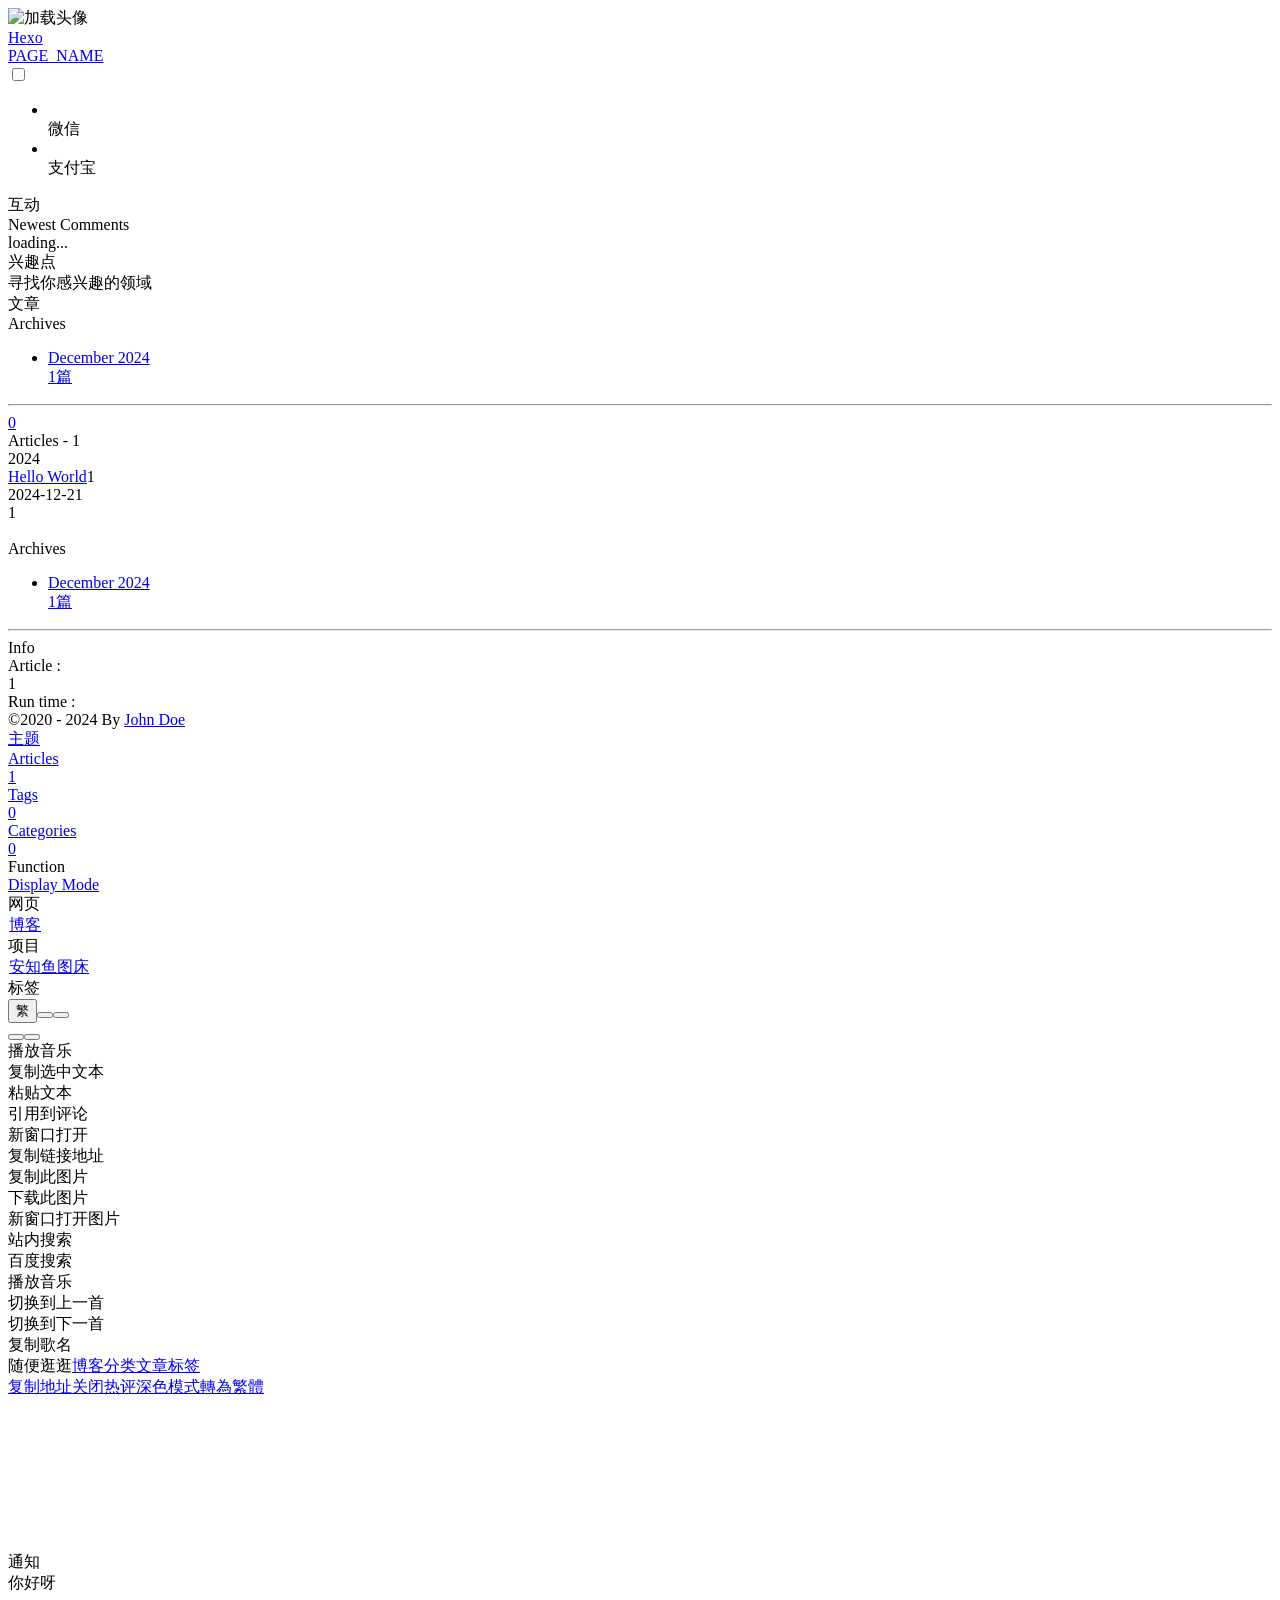
==== archives/index.html @ 0e12d2cc "Site updated: 2024-12-21 08:59:14" ====
<!DOCTYPE html><html lang="en" data-theme="light"><head><meta charset="UTF-8"><meta http-equiv="X-UA-Compatible" content="IE=edge"><meta name="viewport" content="width=device-width, initial-scale=1.0, user-scalable=no"><title>Archives | Hexo</title><meta name="author" content="John Doe"><meta name="copyright" content="John Doe"><meta name="format-detection" content="telephone=no"><meta name="theme-color" content="#f7f9fe"><meta name="mobile-web-app-capable" content="yes"><meta name="apple-touch-fullscreen" content="yes"><meta name="apple-mobile-web-app-title" content="Archives"><meta name="application-name" content="Archives"><meta name="apple-mobile-web-app-capable" content="yes"><meta name="apple-mobile-web-app-status-bar-style" content="#f7f9fe"><meta property="og:type" content="website"><meta property="og:title" content="Archives"><meta property="og:url" content="http://example.com/archives/index.html"><meta property="og:site_name" content="Hexo"><meta property="og:description" content="Archives"><meta property="og:locale" content="en"><meta property="og:image" content="https://bu.dusays.com/2023/04/27/64496e511b09c.jpg"><meta property="article:author" content="John Doe"><meta property="article:tag"><meta name="twitter:card" content="summary"><meta name="twitter:image" content="https://bu.dusays.com/2023/04/27/64496e511b09c.jpg"><meta name="description" content="Archives"><link rel="shortcut icon" href="/favicon.ico"><link rel="canonical" href="http://example.com/archives/"><link rel="preconnect" href="//cdn.cbd.int"/><meta name="google-site-verification" content="xxx"/><meta name="baidu-site-verification" content="code-xxx"/><meta name="msvalidate.01" content="xxx"/><link rel="stylesheet" href="/css/index.css"><link rel="stylesheet" href="https://cdn.cbd.int/node-snackbar@0.1.16/dist/snackbar.min.css" media="print" onload="this.media='all'"><link rel="stylesheet" href="https://cdn.cbd.int/@fancyapps/ui@5.0.28/dist/fancybox/fancybox.css" media="print" onload="this.media='all'"><script>const GLOBAL_CONFIG = {
  linkPageTop: undefined,
  peoplecanvas: {"enable":true,"img":"https://upload-bbs.miyoushe.com/upload/2024/07/27/125766904/ba62475f396df9de3316a08ed9e65d86_5680958632268053399..png"},
  postHeadAiDescription: {"enable":true,"gptName":"AnZhiYu","mode":"local","switchBtn":false,"btnLink":"https://afdian.net/item/886a79d4db6711eda42a52540025c377","randomNum":3,"basicWordCount":1000,"key":"xxxx","Referer":"https://xx.xx/"},
  diytitle: {"enable":true,"leaveTitle":"w(ﾟДﾟ)w 不要走！再看看嘛！","backTitle":"♪(^∇^*)欢迎肥来！"},
  LA51: undefined,
  greetingBox: undefined,
  twikooEnvId: '',
  commentBarrageConfig:undefined,
  music_page_default: "nav_music",
  root: '/',
  preloader: {"source":3},
  friends_vue_info: undefined,
  navMusic: true,
  mainTone: undefined,
  authorStatus: undefined,
  algolia: undefined,
  localSearch: undefined,
  translate: {"defaultEncoding":2,"translateDelay":0,"msgToTraditionalChinese":"繁","msgToSimplifiedChinese":"简","rightMenuMsgToTraditionalChinese":"转为繁体","rightMenuMsgToSimplifiedChinese":"转为简体"},
  noticeOutdate: undefined,
  highlight: {"plugin":"highlight.js","highlightCopy":true,"highlightLang":true,"highlightHeightLimit":330},
  copy: {
    success: 'Copy successfully',
    error: 'Copy error',
    noSupport: 'The browser does not support'
  },
  relativeDate: {
    homepage: false,
    simplehomepage: true,
    post: false
  },
  runtime: 'days',
  date_suffix: {
    just: 'Just',
    min: 'minutes ago',
    hour: 'hours ago',
    day: 'days ago',
    month: 'months ago'
  },
  copyright: {"copy":true,"copyrightEbable":false,"limitCount":50,"languages":{"author":"Author: John Doe","link":"Link: ","source":"Source: Hexo","info":"Copyright is owned by the author. For commercial reprints, please contact the author for authorization. For non-commercial reprints, please indicate the source.","copySuccess":"Copy success, copy and reprint please mark the address of this article"}},
  lightbox: 'fancybox',
  Snackbar: {"chs_to_cht":"Traditional Chinese Activated Manually","cht_to_chs":"Simplified Chinese Activated Manually","day_to_night":"Dark Mode Activated Manually","night_to_day":"Light Mode Activated Manually","bgLight":"#425AEF","bgDark":"#1f1f1f","position":"top-center"},
  source: {
    justifiedGallery: {
      js: 'https://cdn.cbd.int/flickr-justified-gallery@2.1.2/dist/fjGallery.min.js',
      css: 'https://cdn.cbd.int/flickr-justified-gallery@2.1.2/dist/fjGallery.css'
    }
  },
  isPhotoFigcaption: false,
  islazyload: true,
  isAnchor: false,
  shortcutKey: undefined,
  autoDarkmode: true
}</script><script id="config-diff">var GLOBAL_CONFIG_SITE = {
  configTitle: 'Hexo',
  title: 'Archives',
  postAI: '',
  pageFillDescription: '',
  isPost: false,
  isHome: false,
  isHighlightShrink: false,
  isToc: false,
  postUpdate: '2024-12-21 08:59:11',
  postMainColor: '',
}</script><noscript><style type="text/css">
  #nav {
    opacity: 1
  }
  .justified-gallery img {
    opacity: 1
  }

  #recent-posts time,
  #post-meta time {
    display: inline !important
  }
</style></noscript><script>(win=>{
      win.saveToLocal = {
        set: (key, value, ttl) => {
          if (ttl === 0) return
          const now = Date.now()
          const expiry = now + ttl * 86400000
          const item = {
            value,
            expiry
          }
          localStorage.setItem(key, JSON.stringify(item))
        },
      
        get: key => {
          const itemStr = localStorage.getItem(key)
      
          if (!itemStr) {
            return undefined
          }
          const item = JSON.parse(itemStr)
          const now = Date.now()
      
          if (now > item.expiry) {
            localStorage.removeItem(key)
            return undefined
          }
          return item.value
        }
      }
    
      win.getScript = (url, attr = {}) => new Promise((resolve, reject) => {
        const script = document.createElement('script')
        script.src = url
        script.async = true
        script.onerror = reject
        script.onload = script.onreadystatechange = function() {
          const loadState = this.readyState
          if (loadState && loadState !== 'loaded' && loadState !== 'complete') return
          script.onload = script.onreadystatechange = null
          resolve()
        }

        Object.keys(attr).forEach(key => {
          script.setAttribute(key, attr[key])
        })

        document.head.appendChild(script)
      })
    
      win.getCSS = (url, id = false) => new Promise((resolve, reject) => {
        const link = document.createElement('link')
        link.rel = 'stylesheet'
        link.href = url
        if (id) link.id = id
        link.onerror = reject
        link.onload = link.onreadystatechange = function() {
          const loadState = this.readyState
          if (loadState && loadState !== 'loaded' && loadState !== 'complete') return
          link.onload = link.onreadystatechange = null
          resolve()
        }
        document.head.appendChild(link)
      })
    
      win.activateDarkMode = () => {
        document.documentElement.setAttribute('data-theme', 'dark')
        if (document.querySelector('meta[name="theme-color"]') !== null) {
          document.querySelector('meta[name="theme-color"]').setAttribute('content', '#18171d')
        }
      }
      win.activateLightMode = () => {
        document.documentElement.setAttribute('data-theme', 'light')
        if (document.querySelector('meta[name="theme-color"]') !== null) {
          document.querySelector('meta[name="theme-color"]').setAttribute('content', '#f7f9fe')
        }
      }
      const t = saveToLocal.get('theme')
    
          const isDarkMode = window.matchMedia('(prefers-color-scheme: dark)').matches
          const isLightMode = window.matchMedia('(prefers-color-scheme: light)').matches
          const isNotSpecified = window.matchMedia('(prefers-color-scheme: no-preference)').matches
          const hasNoSupport = !isDarkMode && !isLightMode && !isNotSpecified

          if (t === undefined) {
            if (isLightMode) activateLightMode()
            else if (isDarkMode) activateDarkMode()
            else if (isNotSpecified || hasNoSupport) {
              const now = new Date()
              const hour = now.getHours()
              const isNight = hour <= 6 || hour >= 18
              isNight ? activateDarkMode() : activateLightMode()
            }
            window.matchMedia('(prefers-color-scheme: dark)').addListener(e => {
              if (saveToLocal.get('theme') === undefined) {
                e.matches ? activateDarkMode() : activateLightMode()
              }
            })
          } else if (t === 'light') activateLightMode()
          else activateDarkMode()
        
      const asideStatus = saveToLocal.get('aside-status')
      if (asideStatus !== undefined) {
        if (asideStatus === 'hide') {
          document.documentElement.classList.add('hide-aside')
        } else {
          document.documentElement.classList.remove('hide-aside')
        }
      }
    
      const detectApple = () => {
        if(/iPad|iPhone|iPod|Macintosh/.test(navigator.userAgent)){
          document.documentElement.classList.add('apple')
        }
      }
      detectApple()
    })(window)</script><meta name="generator" content="Hexo 7.3.0"></head><body data-type="anzhiyu"><div id="web_bg"></div><div id="an_music_bg"></div><div id="loading-box" onclick="document.getElementById(&quot;loading-box&quot;).classList.add(&quot;loaded&quot;)"><div class="loading-bg"><img class="loading-img nolazyload" alt="加载头像" src="https://npm.elemecdn.com/anzhiyu-blog-static@1.0.4/img/avatar.jpg"/><div class="loading-image-dot"></div></div></div><script>const preloader = {
  endLoading: () => {
    document.getElementById('loading-box').classList.add("loaded");
  },
  initLoading: () => {
    document.getElementById('loading-box').classList.remove("loaded")
  }
}
window.addEventListener('load',()=> { preloader.endLoading() })
setTimeout(function(){preloader.endLoading();},10000)

if (true) {
  document.addEventListener('pjax:send', () => { preloader.initLoading() })
  document.addEventListener('pjax:complete', () => { preloader.endLoading() })
}</script><link rel="stylesheet" href="https://cdn.cbd.int/anzhiyu-theme-static@1.1.10/progress_bar/progress_bar.css"/><script async="async" src="https://cdn.cbd.int/pace-js@1.2.4/pace.min.js" data-pace-options="{ &quot;restartOnRequestAfter&quot;:false,&quot;eventLag&quot;:false}"></script><div class="page" id="body-wrap"><header class="not-top-img" id="page-header"><nav id="nav"><div id="nav-group"><span id="blog_name"><a id="site-name" href="/" accesskey="h"><div class="title">Hexo</div><i class="anzhiyufont anzhiyu-icon-house-chimney"></i></a></span><div class="mask-name-container"><div id="name-container"><a id="page-name" href="javascript:anzhiyu.scrollToDest(0, 500)">PAGE_NAME</a></div></div><div id="menus"></div><div id="nav-right"><div class="nav-button" id="randomPost_button"><a class="site-page" onclick="toRandomPost()" title="随机前往一个文章" href="javascript:void(0);"><i class="anzhiyufont anzhiyu-icon-dice"></i></a></div><input id="center-console" type="checkbox"/><label class="widget" for="center-console" title="中控台" onclick="anzhiyu.switchConsole();"><i class="left"></i><i class="widget center"></i><i class="widget right"></i></label><div id="console"><div class="console-card-group-reward"><ul class="reward-all console-card"><li class="reward-item"><a href="https://npm.elemecdn.com/anzhiyu-blog@1.1.6/img/post/common/qrcode-weichat.png" target="_blank"><img class="post-qr-code-img" alt="微信" src= "[data-uri]" onerror="this.onerror=null,this.src=&quot;/img/404.jpg&quot;" data-lazy-src="https://npm.elemecdn.com/anzhiyu-blog@1.1.6/img/post/common/qrcode-weichat.png"/></a><div class="post-qr-code-desc">微信</div></li><li class="reward-item"><a href="https://npm.elemecdn.com/anzhiyu-blog@1.1.6/img/post/common/qrcode-alipay.png" target="_blank"><img class="post-qr-code-img" alt="支付宝" src= "[data-uri]" onerror="this.onerror=null,this.src=&quot;/img/404.jpg&quot;" data-lazy-src="https://npm.elemecdn.com/anzhiyu-blog@1.1.6/img/post/common/qrcode-alipay.png"/></a><div class="post-qr-code-desc">支付宝</div></li></ul></div><div class="console-card-group"><div class="console-card-group-left"><div class="console-card" id="card-newest-comments"><div class="card-content"><div class="author-content-item-tips">互动</div><span class="author-content-item-title"> Newest Comments</span></div><div class="aside-list"><span>loading...</span></div></div></div><div class="console-card-group-right"><div class="console-card tags"><div class="card-content"><div class="author-content-item-tips">兴趣点</div><span class="author-content-item-title">寻找你感兴趣的领域</span></div></div><div class="console-card history"><div class="item-headline"><i class="anzhiyufont anzhiyu-icon-box-archiv"></i><span>文章</span></div><div class="card-archives"><div class="item-headline"><i class="anzhiyufont anzhiyu-icon-archive"></i><span>Archives</span></div><ul class="card-archive-list"><li class="card-archive-list-item"><a class="card-archive-list-link" href="/archives/2024/12/"><span class="card-archive-list-date">December 2024</span><div class="card-archive-list-count-group"><span class="card-archive-list-count">1</span><span>篇</span></div></a></li></ul></div><hr/></div></div></div><div class="button-group"><div class="console-btn-item"><a class="darkmode_switchbutton" title="显示模式切换" href="javascript:void(0);"><i class="anzhiyufont anzhiyu-icon-moon"></i></a></div><div class="console-btn-item" id="consoleHideAside" onclick="anzhiyu.hideAsideBtn()" title="边栏显示控制"><a class="asideSwitch"><i class="anzhiyufont anzhiyu-icon-arrows-left-right"></i></a></div><div class="console-btn-item" id="consoleMusic" onclick="anzhiyu.musicToggle()" title="音乐开关"><a class="music-switch"><i class="anzhiyufont anzhiyu-icon-music"></i></a></div></div><div class="console-mask" onclick="anzhiyu.hideConsole()" href="javascript:void(0);"></div></div><div class="nav-button" id="nav-totop"><a class="totopbtn" href="javascript:void(0);"><i class="anzhiyufont anzhiyu-icon-arrow-up"></i><span id="percent" onclick="anzhiyu.scrollToDest(0,500)">0</span></a></div><div id="toggle-menu"><a class="site-page" href="javascript:void(0);" title="切换"><i class="anzhiyufont anzhiyu-icon-bars"></i></a></div></div></div></nav></header><main id="blog-container"><div class="layout" id="content-inner"><div id="archive"><div class="article-sort-title">Articles - 1</div><div class="article-sort"><div class="article-sort-item year"><span>2024</span></div><div class="article-sort-item no-article-cover"><div class="article-sort-item-info"><a class="article-sort-item-title" href="/2024/12/21/hello-world/" title="Hello World">Hello World</a><span class="article-sort-item-index">1</span><div class="article-meta-wrap"><div class="article-sort-item-time"><i class="anzhiyufont anzhiyu-icon-calendar-alt"></i><time class="post-meta-date-created" datetime="2024-12-21T00:22:30.053Z" title="Created 2024-12-21 08:22:30">2024-12-21</time></div></div></div></div></div><nav id="pagination"><div class="pagination"><span class="page-number current">1</span></div></nav></div><div class="aside-content" id="aside-content"><div class="card-widget card-info"><div class="card-content"><div class="author-info-avatar"><img class="avatar-img" src= "[data-uri]" onerror="this.onerror=null,this.src=&quot;/img/404.jpg&quot;" data-lazy-src="https://bu.dusays.com/2023/04/27/64496e511b09c.jpg" onerror="this.onerror=null;this.src='/img/friend_404.gif'" alt="avatar"/></div><div class="author-info__description"></div></div></div><div class="card-widget anzhiyu-right-widget" id="card-wechat" onclick="null"><div id="flip-wrapper"><div id="flip-content"><div class="face" style="background: url(https://bu.dusays.com/2023/01/13/63c02edf44033.png) center center / 100% no-repeat"></div><div class="back face" style="background: url(https://bu.dusays.com/2023/05/13/645fa415e8694.png) center center / 100% no-repeat"></div></div></div></div><div class="sticky_layout"><div class="card-widget"><div class="card-archives"><div class="item-headline"><i class="anzhiyufont anzhiyu-icon-archive"></i><span>Archives</span></div><ul class="card-archive-list"><li class="card-archive-list-item"><a class="card-archive-list-link" href="/archives/2024/12/"><span class="card-archive-list-date">December 2024</span><div class="card-archive-list-count-group"><span class="card-archive-list-count">1</span><span>篇</span></div></a></li></ul></div><hr/><div class="card-webinfo"><div class="item-headline"><i class="anzhiyufont anzhiyu-icon-chart-line"></i><span>Info</span></div><div class="webinfo"><div class="webinfo-item"><div class="webinfo-item-title"><i class="anzhiyufont anzhiyu-icon-file-lines"></i><div class="item-name">Article :</div></div><div class="item-count">1</div></div><div class="webinfo-item"><div class="webinfo-item-title"><i class="anzhiyufont anzhiyu-icon-stopwatch"></i><div class="item-name">Run time :</div></div><div class="item-count" id="runtimeshow" data-publishDate="2021-03-31T16:00:00.000Z"><i class="anzhiyufont anzhiyu-icon-spinner anzhiyu-spin"></i></div></div></div></div></div></div></div></div></main><footer id="footer"><div id="footer-wrap"></div><div id="footer-bar"><div class="footer-bar-links"><div class="footer-bar-left"><div id="footer-bar-tips"><div class="copyright">&copy;2020 - 2024 By <a class="footer-bar-link" href="/" title="John Doe" target="_blank">John Doe</a></div></div><div id="footer-type-tips"></div></div><div class="footer-bar-right"><a class="footer-bar-link" target="_blank" rel="noopener" href="https://github.com/anzhiyu-c/hexo-theme-anzhiyu" title="主题">主题</a></div></div></div></footer></div><div id="sidebar"><div id="menu-mask"></div><div id="sidebar-menus"><div class="sidebar-site-data site-data is-center"><a href="/archives/" title="archive"><div class="headline">Articles</div><div class="length-num">1</div></a><a href="/tags/" title="tag"><div class="headline">Tags</div><div class="length-num">0</div></a><a href="/categories/" title="category"><div class="headline">Categories</div><div class="length-num">0</div></a></div><span class="sidebar-menu-item-title">Function</span><div class="sidebar-menu-item"><a class="darkmode_switchbutton menu-child" href="javascript:void(0);" title="Display Mode"><i class="anzhiyufont anzhiyu-icon-circle-half-stroke"></i><span>Display Mode</span></a></div><div class="back-menu-list-groups"><div class="back-menu-list-group"><div class="back-menu-list-title">网页</div><div class="back-menu-list"><a class="back-menu-item" target="_blank" rel="noopener" href="https://blog.anheyu.com/" title="博客"><img class="back-menu-item-icon" src= "[data-uri]" onerror="this.onerror=null,this.src=&quot;/img/404.jpg&quot;" data-lazy-src="/img/favicon.ico" alt="博客"/><span class="back-menu-item-text">博客</span></a></div></div><div class="back-menu-list-group"><div class="back-menu-list-title">项目</div><div class="back-menu-list"><a class="back-menu-item" target="_blank" rel="noopener" href="https://image.anheyu.com/" title="安知鱼图床"><img class="back-menu-item-icon" src= "[data-uri]" onerror="this.onerror=null,this.src=&quot;/img/404.jpg&quot;" data-lazy-src="https://image.anheyu.com/favicon.ico" alt="安知鱼图床"/><span class="back-menu-item-text">安知鱼图床</span></a></div></div></div><span class="sidebar-menu-item-title">标签</span></div></div><div id="rightside"><div id="rightside-config-hide"><button id="translateLink" type="button" title="Switch Between Traditional Chinese And Simplified Chinese">繁</button><button id="darkmode" type="button" title="Switch Between Light And Dark Mode"><i class="anzhiyufont anzhiyu-icon-circle-half-stroke"></i></button><button id="hide-aside-btn" type="button" title="Toggle between single-column and double-column"><i class="anzhiyufont anzhiyu-icon-arrows-left-right"></i></button></div><div id="rightside-config-show"><button id="rightside-config" type="button" title="Setting"><i class="anzhiyufont anzhiyu-icon-gear"></i></button><button id="go-up" type="button" title="Back To Top"><i class="anzhiyufont anzhiyu-icon-arrow-up"></i></button></div></div><div id="nav-music"><a id="nav-music-hoverTips" onclick="anzhiyu.musicToggle()" accesskey="m">播放音乐</a><div id="console-music-bg"></div><meting-js id="8152976493" server="netease" type="playlist" mutex="true" preload="none" theme="var(--anzhiyu-main)" data-lrctype="0" order="random" volume="0.7"></meting-js></div><div id="rightMenu"><div class="rightMenu-group rightMenu-small"><div class="rightMenu-item" id="menu-backward"><i class="anzhiyufont anzhiyu-icon-arrow-left"></i></div><div class="rightMenu-item" id="menu-forward"><i class="anzhiyufont anzhiyu-icon-arrow-right"></i></div><div class="rightMenu-item" id="menu-refresh"><i class="anzhiyufont anzhiyu-icon-arrow-rotate-right" style="font-size: 1rem;"></i></div><div class="rightMenu-item" id="menu-top"><i class="anzhiyufont anzhiyu-icon-arrow-up"></i></div></div><div class="rightMenu-group rightMenu-line rightMenuPlugin"><div class="rightMenu-item" id="menu-copytext"><i class="anzhiyufont anzhiyu-icon-copy"></i><span>复制选中文本</span></div><div class="rightMenu-item" id="menu-pastetext"><i class="anzhiyufont anzhiyu-icon-paste"></i><span>粘贴文本</span></div><a class="rightMenu-item" id="menu-commenttext"><i class="anzhiyufont anzhiyu-icon-comment-medical"></i><span>引用到评论</span></a><div class="rightMenu-item" id="menu-newwindow"><i class="anzhiyufont anzhiyu-icon-window-restore"></i><span>新窗口打开</span></div><div class="rightMenu-item" id="menu-copylink"><i class="anzhiyufont anzhiyu-icon-link"></i><span>复制链接地址</span></div><div class="rightMenu-item" id="menu-copyimg"><i class="anzhiyufont anzhiyu-icon-images"></i><span>复制此图片</span></div><div class="rightMenu-item" id="menu-downloadimg"><i class="anzhiyufont anzhiyu-icon-download"></i><span>下载此图片</span></div><div class="rightMenu-item" id="menu-newwindowimg"><i class="anzhiyufont anzhiyu-icon-window-restore"></i><span>新窗口打开图片</span></div><div class="rightMenu-item" id="menu-search"><i class="anzhiyufont anzhiyu-icon-magnifying-glass"></i><span>站内搜索</span></div><div class="rightMenu-item" id="menu-searchBaidu"><i class="anzhiyufont anzhiyu-icon-magnifying-glass"></i><span>百度搜索</span></div><div class="rightMenu-item" id="menu-music-toggle"><i class="anzhiyufont anzhiyu-icon-play"></i><span>播放音乐</span></div><div class="rightMenu-item" id="menu-music-back"><i class="anzhiyufont anzhiyu-icon-backward"></i><span>切换到上一首</span></div><div class="rightMenu-item" id="menu-music-forward"><i class="anzhiyufont anzhiyu-icon-forward"></i><span>切换到下一首</span></div><div class="rightMenu-item" id="menu-music-playlist" onclick="window.open(&quot;https://y.qq.com/n/ryqq/playlist/8802438608&quot;, &quot;_blank&quot;);" style="display: none;"><i class="anzhiyufont anzhiyu-icon-radio"></i><span>查看所有歌曲</span></div><div class="rightMenu-item" id="menu-music-copyMusicName"><i class="anzhiyufont anzhiyu-icon-copy"></i><span>复制歌名</span></div></div><div class="rightMenu-group rightMenu-line rightMenuOther"><a class="rightMenu-item menu-link" id="menu-randomPost"><i class="anzhiyufont anzhiyu-icon-shuffle"></i><span>随便逛逛</span></a><a class="rightMenu-item menu-link" href="/categories/"><i class="anzhiyufont anzhiyu-icon-cube"></i><span>博客分类</span></a><a class="rightMenu-item menu-link" href="/tags/"><i class="anzhiyufont anzhiyu-icon-tags"></i><span>文章标签</span></a></div><div class="rightMenu-group rightMenu-line rightMenuOther"><a class="rightMenu-item" id="menu-copy" href="javascript:void(0);"><i class="anzhiyufont anzhiyu-icon-copy"></i><span>复制地址</span></a><a class="rightMenu-item" id="menu-commentBarrage" href="javascript:void(0);"><i class="anzhiyufont anzhiyu-icon-message"></i><span class="menu-commentBarrage-text">关闭热评</span></a><a class="rightMenu-item" id="menu-darkmode" href="javascript:void(0);"><i class="anzhiyufont anzhiyu-icon-circle-half-stroke"></i><span class="menu-darkmode-text">深色模式</span></a><a class="rightMenu-item" id="menu-translate" href="javascript:void(0);"><i class="anzhiyufont anzhiyu-icon-language"></i><span>轉為繁體</span></a></div></div><div id="rightmenu-mask"></div><div><script src="/js/utils.js"></script><script src="/js/main.js"></script><script src="/js/tw_cn.js"></script><script src="https://cdn.cbd.int/@fancyapps/ui@5.0.28/dist/fancybox/fancybox.umd.js"></script><script src="https://cdn.cbd.int/instant.page@5.2.0/instantpage.js" type="module"></script><script src="https://cdn.cbd.int/vanilla-lazyload@17.8.5/dist/lazyload.iife.min.js"></script><script src="https://cdn.cbd.int/node-snackbar@0.1.16/dist/snackbar.min.js"></script><canvas id="universe"></canvas><script async src="https://npm.elemecdn.com/anzhiyu-theme-static@1.0.0/dark/dark.js"></script><script>// 消除控制台打印
var HoldLog = console.log;
console.log = function () {};
let now1 = new Date();
queueMicrotask(() => {
  const Log = function () {
    HoldLog.apply(console, arguments);
  }; //在恢复前输出日志
  const grt = new Date("04/01/2021 00:00:00"); //此处修改你的建站时间或者网站上线时间
  now1.setTime(now1.getTime() + 250);
  const days = (now1 - grt) / 1000 / 60 / 60 / 24;
  const dnum = Math.floor(days);
  const ascll = [
    `欢迎使用安知鱼!`,
    `生活明朗, 万物可爱`,
    `
        
       █████╗ ███╗   ██╗███████╗██╗  ██╗██╗██╗   ██╗██╗   ██╗
      ██╔══██╗████╗  ██║╚══███╔╝██║  ██║██║╚██╗ ██╔╝██║   ██║
      ███████║██╔██╗ ██║  ███╔╝ ███████║██║ ╚████╔╝ ██║   ██║
      ██╔══██║██║╚██╗██║ ███╔╝  ██╔══██║██║  ╚██╔╝  ██║   ██║
      ██║  ██║██║ ╚████║███████╗██║  ██║██║   ██║   ╚██████╔╝
      ╚═╝  ╚═╝╚═╝  ╚═══╝╚══════╝╚═╝  ╚═╝╚═╝   ╚═╝    ╚═════╝
        
        `,
    "已上线",
    dnum,
    "天",
    "©2020 By 安知鱼 V1.6.14",
  ];
  const ascll2 = [`NCC2-036`, `调用前置摄像头拍照成功，识别为【小笨蛋】.`, `Photo captured: `, `🤪`];

  setTimeout(
    Log.bind(
      console,
      `\n%c${ascll[0]} %c ${ascll[1]} %c ${ascll[2]} %c${ascll[3]}%c ${ascll[4]}%c ${ascll[5]}\n\n%c ${ascll[6]}\n`,
      "color:#425AEF",
      "",
      "color:#425AEF",
      "color:#425AEF",
      "",
      "color:#425AEF",
      ""
    )
  );
  setTimeout(
    Log.bind(
      console,
      `%c ${ascll2[0]} %c ${ascll2[1]} %c \n${ascll2[2]} %c\n${ascll2[3]}\n`,
      "color:white; background-color:#4fd953",
      "",
      "",
      'background:url("https://npm.elemecdn.com/anzhiyu-blog@1.1.6/img/post/common/tinggge.gif") no-repeat;font-size:450%'
    )
  );

  setTimeout(Log.bind(console, "%c WELCOME %c 你好，小笨蛋.", "color:white; background-color:#4f90d9", ""));

  setTimeout(
    console.warn.bind(
      console,
      "%c ⚡ Powered by 安知鱼 %c 你正在访问 John Doe 的博客.",
      "color:white; background-color:#f0ad4e",
      ""
    )
  );

  setTimeout(Log.bind(console, "%c W23-12 %c 你已打开控制台.", "color:white; background-color:#4f90d9", ""));

  setTimeout(
    console.warn.bind(console, "%c S013-782 %c 你现在正处于监控中.", "color:white; background-color:#d9534f", "")
  );
});</script><script async src="/anzhiyu/random.js"></script><div class="js-pjax"><input type="hidden" name="page-type" id="page-type" value="anzhiyu"></div><script>var visitorMail = "";
</script><script async data-pjax src="https://cdn.cbd.int/anzhiyu-theme-static@1.0.0/waterfall/waterfall.js"></script><script src="https://lf3-cdn-tos.bytecdntp.com/cdn/expire-1-M/qrcodejs/1.0.0/qrcode.min.js"></script><link rel="stylesheet" href="https://cdn.cbd.int/anzhiyu-theme-static@1.1.9/icon/ali_iconfont_css.css"><link rel="stylesheet" href="https://cdn.cbd.int/anzhiyu-theme-static@1.0.0/aplayer/APlayer.min.css" media="print" onload="this.media='all'"><script src="https://cdn.cbd.int/anzhiyu-blog-static@1.0.1/js/APlayer.min.js"></script><script src="https://cdn.cbd.int/hexo-anzhiyu-music@1.0.1/assets/js/Meting2.min.js"></script><script src="https://cdn.cbd.int/pjax@0.2.8/pjax.min.js"></script><script>let pjaxSelectors = ["head > title","#config-diff","#body-wrap","#rightside-config-hide","#rightside-config-show",".js-pjax"]
var pjax = new Pjax({
  elements: 'a:not([target="_blank"])',
  selectors: pjaxSelectors,
  cacheBust: false,
  analytics: false,
  scrollRestoration: false
})

document.addEventListener('pjax:send', function () {
  // removeEventListener scroll 
  anzhiyu.removeGlobalFnEvent('pjax')
  anzhiyu.removeGlobalFnEvent('themeChange')

  document.getElementById('rightside').classList.remove('rightside-show')
  
  if (window.aplayers) {
    for (let i = 0; i < window.aplayers.length; i++) {
      if (!window.aplayers[i].options.fixed) {
        window.aplayers[i].destroy()
      }
    }
  }

  typeof typed === 'object' && typed.destroy()

  //reset readmode
  const $bodyClassList = document.body.classList
  $bodyClassList.contains('read-mode') && $bodyClassList.remove('read-mode')
})

document.addEventListener('pjax:complete', function () {
  window.refreshFn()

  document.querySelectorAll('script[data-pjax]').forEach(item => {
    const newScript = document.createElement('script')
    const content = item.text || item.textContent || item.innerHTML || ""
    Array.from(item.attributes).forEach(attr => newScript.setAttribute(attr.name, attr.value))
    newScript.appendChild(document.createTextNode(content))
    item.parentNode.replaceChild(newScript, item)
  })

  GLOBAL_CONFIG.islazyload && window.lazyLoadInstance.update()

  typeof panguInit === 'function' && panguInit()

  // google analytics
  typeof gtag === 'function' && gtag('config', '', {'page_path': window.location.pathname});

  // baidu analytics
  typeof _hmt === 'object' && _hmt.push(['_trackPageview',window.location.pathname]);

  typeof loadMeting === 'function' && document.getElementsByClassName('aplayer').length && loadMeting()

  // prismjs
  typeof Prism === 'object' && Prism.highlightAll()
})

document.addEventListener('pjax:error', e => {
  if (e.request.status === 404) {
    pjax.loadUrl('/404.html')
  }
})</script><script charset="UTF-8" src="https://cdn.cbd.int/anzhiyu-theme-static@1.1.5/accesskey/accesskey.js"></script></div><div id="popup-window"><div class="popup-window-title">通知</div><div class="popup-window-divider"></div><div class="popup-window-content"><div class="popup-tip">你好呀</div><div class="popup-link"><i class="anzhiyufont anzhiyu-icon-arrow-circle-right"></i></div></div></div></body></html>
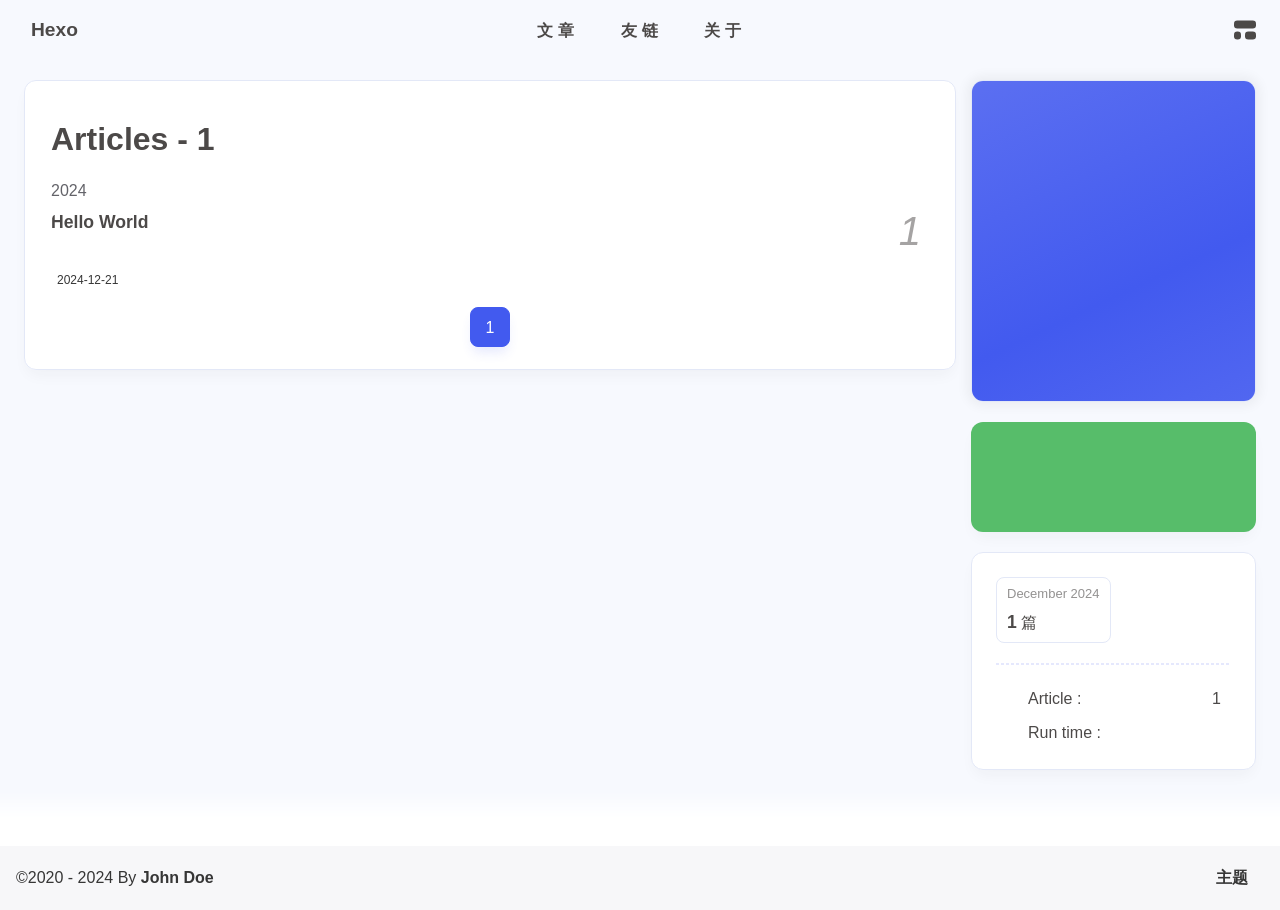
==== commit 3fa73925: "Site updated: 2024-12-21 09:06:26" ====
--- a/archives/index.html
+++ b/archives/index.html
@@ -15,7 +15,7 @@
   mainTone: undefined,
   authorStatus: undefined,
   algolia: undefined,
-  localSearch: undefined,
+  localSearch: {"path":"/search.xml","preload":false,"languages":{"hits_empty":"We didn't find any results for the search: ${query}"}},
   translate: {"defaultEncoding":2,"translateDelay":0,"msgToTraditionalChinese":"繁","msgToSimplifiedChinese":"简","rightMenuMsgToTraditionalChinese":"转为繁体","rightMenuMsgToSimplifiedChinese":"转为简体"},
   noticeOutdate: undefined,
   highlight: {"plugin":"highlight.js","highlightCopy":true,"highlightLang":true,"highlightHeightLimit":330},
@@ -60,7 +60,7 @@
   isHome: false,
   isHighlightShrink: false,
   isToc: false,
-  postUpdate: '2024-12-21 08:59:11',
+  postUpdate: '2024-12-21 09:06:22',
   postMainColor: '',
 }</script><noscript><style type="text/css">
   #nav {
@@ -203,7 +203,7 @@
 if (true) {
   document.addEventListener('pjax:send', () => { preloader.initLoading() })
   document.addEventListener('pjax:complete', () => { preloader.endLoading() })
-}</script><link rel="stylesheet" href="https://cdn.cbd.int/anzhiyu-theme-static@1.1.10/progress_bar/progress_bar.css"/><script async="async" src="https://cdn.cbd.int/pace-js@1.2.4/pace.min.js" data-pace-options="{ &quot;restartOnRequestAfter&quot;:false,&quot;eventLag&quot;:false}"></script><div class="page" id="body-wrap"><header class="not-top-img" id="page-header"><nav id="nav"><div id="nav-group"><span id="blog_name"><a id="site-name" href="/" accesskey="h"><div class="title">Hexo</div><i class="anzhiyufont anzhiyu-icon-house-chimney"></i></a></span><div class="mask-name-container"><div id="name-container"><a id="page-name" href="javascript:anzhiyu.scrollToDest(0, 500)">PAGE_NAME</a></div></div><div id="menus"></div><div id="nav-right"><div class="nav-button" id="randomPost_button"><a class="site-page" onclick="toRandomPost()" title="随机前往一个文章" href="javascript:void(0);"><i class="anzhiyufont anzhiyu-icon-dice"></i></a></div><input id="center-console" type="checkbox"/><label class="widget" for="center-console" title="中控台" onclick="anzhiyu.switchConsole();"><i class="left"></i><i class="widget center"></i><i class="widget right"></i></label><div id="console"><div class="console-card-group-reward"><ul class="reward-all console-card"><li class="reward-item"><a href="https://npm.elemecdn.com/anzhiyu-blog@1.1.6/img/post/common/qrcode-weichat.png" target="_blank"><img class="post-qr-code-img" alt="微信" src= "[data-uri]" onerror="this.onerror=null,this.src=&quot;/img/404.jpg&quot;" data-lazy-src="https://npm.elemecdn.com/anzhiyu-blog@1.1.6/img/post/common/qrcode-weichat.png"/></a><div class="post-qr-code-desc">微信</div></li><li class="reward-item"><a href="https://npm.elemecdn.com/anzhiyu-blog@1.1.6/img/post/common/qrcode-alipay.png" target="_blank"><img class="post-qr-code-img" alt="支付宝" src= "[data-uri]" onerror="this.onerror=null,this.src=&quot;/img/404.jpg&quot;" data-lazy-src="https://npm.elemecdn.com/anzhiyu-blog@1.1.6/img/post/common/qrcode-alipay.png"/></a><div class="post-qr-code-desc">支付宝</div></li></ul></div><div class="console-card-group"><div class="console-card-group-left"><div class="console-card" id="card-newest-comments"><div class="card-content"><div class="author-content-item-tips">互动</div><span class="author-content-item-title"> Newest Comments</span></div><div class="aside-list"><span>loading...</span></div></div></div><div class="console-card-group-right"><div class="console-card tags"><div class="card-content"><div class="author-content-item-tips">兴趣点</div><span class="author-content-item-title">寻找你感兴趣的领域</span></div></div><div class="console-card history"><div class="item-headline"><i class="anzhiyufont anzhiyu-icon-box-archiv"></i><span>文章</span></div><div class="card-archives"><div class="item-headline"><i class="anzhiyufont anzhiyu-icon-archive"></i><span>Archives</span></div><ul class="card-archive-list"><li class="card-archive-list-item"><a class="card-archive-list-link" href="/archives/2024/12/"><span class="card-archive-list-date">December 2024</span><div class="card-archive-list-count-group"><span class="card-archive-list-count">1</span><span>篇</span></div></a></li></ul></div><hr/></div></div></div><div class="button-group"><div class="console-btn-item"><a class="darkmode_switchbutton" title="显示模式切换" href="javascript:void(0);"><i class="anzhiyufont anzhiyu-icon-moon"></i></a></div><div class="console-btn-item" id="consoleHideAside" onclick="anzhiyu.hideAsideBtn()" title="边栏显示控制"><a class="asideSwitch"><i class="anzhiyufont anzhiyu-icon-arrows-left-right"></i></a></div><div class="console-btn-item" id="consoleMusic" onclick="anzhiyu.musicToggle()" title="音乐开关"><a class="music-switch"><i class="anzhiyufont anzhiyu-icon-music"></i></a></div></div><div class="console-mask" onclick="anzhiyu.hideConsole()" href="javascript:void(0);"></div></div><div class="nav-button" id="nav-totop"><a class="totopbtn" href="javascript:void(0);"><i class="anzhiyufont anzhiyu-icon-arrow-up"></i><span id="percent" onclick="anzhiyu.scrollToDest(0,500)">0</span></a></div><div id="toggle-menu"><a class="site-page" href="javascript:void(0);" title="切换"><i class="anzhiyufont anzhiyu-icon-bars"></i></a></div></div></div></nav></header><main id="blog-container"><div class="layout" id="content-inner"><div id="archive"><div class="article-sort-title">Articles - 1</div><div class="article-sort"><div class="article-sort-item year"><span>2024</span></div><div class="article-sort-item no-article-cover"><div class="article-sort-item-info"><a class="article-sort-item-title" href="/2024/12/21/hello-world/" title="Hello World">Hello World</a><span class="article-sort-item-index">1</span><div class="article-meta-wrap"><div class="article-sort-item-time"><i class="anzhiyufont anzhiyu-icon-calendar-alt"></i><time class="post-meta-date-created" datetime="2024-12-21T00:22:30.053Z" title="Created 2024-12-21 08:22:30">2024-12-21</time></div></div></div></div></div><nav id="pagination"><div class="pagination"><span class="page-number current">1</span></div></nav></div><div class="aside-content" id="aside-content"><div class="card-widget card-info"><div class="card-content"><div class="author-info-avatar"><img class="avatar-img" src= "[data-uri]" onerror="this.onerror=null,this.src=&quot;/img/404.jpg&quot;" data-lazy-src="https://bu.dusays.com/2023/04/27/64496e511b09c.jpg" onerror="this.onerror=null;this.src='/img/friend_404.gif'" alt="avatar"/></div><div class="author-info__description"></div></div></div><div class="card-widget anzhiyu-right-widget" id="card-wechat" onclick="null"><div id="flip-wrapper"><div id="flip-content"><div class="face" style="background: url(https://bu.dusays.com/2023/01/13/63c02edf44033.png) center center / 100% no-repeat"></div><div class="back face" style="background: url(https://bu.dusays.com/2023/05/13/645fa415e8694.png) center center / 100% no-repeat"></div></div></div></div><div class="sticky_layout"><div class="card-widget"><div class="card-archives"><div class="item-headline"><i class="anzhiyufont anzhiyu-icon-archive"></i><span>Archives</span></div><ul class="card-archive-list"><li class="card-archive-list-item"><a class="card-archive-list-link" href="/archives/2024/12/"><span class="card-archive-list-date">December 2024</span><div class="card-archive-list-count-group"><span class="card-archive-list-count">1</span><span>篇</span></div></a></li></ul></div><hr/><div class="card-webinfo"><div class="item-headline"><i class="anzhiyufont anzhiyu-icon-chart-line"></i><span>Info</span></div><div class="webinfo"><div class="webinfo-item"><div class="webinfo-item-title"><i class="anzhiyufont anzhiyu-icon-file-lines"></i><div class="item-name">Article :</div></div><div class="item-count">1</div></div><div class="webinfo-item"><div class="webinfo-item-title"><i class="anzhiyufont anzhiyu-icon-stopwatch"></i><div class="item-name">Run time :</div></div><div class="item-count" id="runtimeshow" data-publishDate="2021-03-31T16:00:00.000Z"><i class="anzhiyufont anzhiyu-icon-spinner anzhiyu-spin"></i></div></div></div></div></div></div></div></div></main><footer id="footer"><div id="footer-wrap"></div><div id="footer-bar"><div class="footer-bar-links"><div class="footer-bar-left"><div id="footer-bar-tips"><div class="copyright">&copy;2020 - 2024 By <a class="footer-bar-link" href="/" title="John Doe" target="_blank">John Doe</a></div></div><div id="footer-type-tips"></div></div><div class="footer-bar-right"><a class="footer-bar-link" target="_blank" rel="noopener" href="https://github.com/anzhiyu-c/hexo-theme-anzhiyu" title="主题">主题</a></div></div></div></footer></div><div id="sidebar"><div id="menu-mask"></div><div id="sidebar-menus"><div class="sidebar-site-data site-data is-center"><a href="/archives/" title="archive"><div class="headline">Articles</div><div class="length-num">1</div></a><a href="/tags/" title="tag"><div class="headline">Tags</div><div class="length-num">0</div></a><a href="/categories/" title="category"><div class="headline">Categories</div><div class="length-num">0</div></a></div><span class="sidebar-menu-item-title">Function</span><div class="sidebar-menu-item"><a class="darkmode_switchbutton menu-child" href="javascript:void(0);" title="Display Mode"><i class="anzhiyufont anzhiyu-icon-circle-half-stroke"></i><span>Display Mode</span></a></div><div class="back-menu-list-groups"><div class="back-menu-list-group"><div class="back-menu-list-title">网页</div><div class="back-menu-list"><a class="back-menu-item" target="_blank" rel="noopener" href="https://blog.anheyu.com/" title="博客"><img class="back-menu-item-icon" src= "[data-uri]" onerror="this.onerror=null,this.src=&quot;/img/404.jpg&quot;" data-lazy-src="/img/favicon.ico" alt="博客"/><span class="back-menu-item-text">博客</span></a></div></div><div class="back-menu-list-group"><div class="back-menu-list-title">项目</div><div class="back-menu-list"><a class="back-menu-item" target="_blank" rel="noopener" href="https://image.anheyu.com/" title="安知鱼图床"><img class="back-menu-item-icon" src= "[data-uri]" onerror="this.onerror=null,this.src=&quot;/img/404.jpg&quot;" data-lazy-src="https://image.anheyu.com/favicon.ico" alt="安知鱼图床"/><span class="back-menu-item-text">安知鱼图床</span></a></div></div></div><span class="sidebar-menu-item-title">标签</span></div></div><div id="rightside"><div id="rightside-config-hide"><button id="translateLink" type="button" title="Switch Between Traditional Chinese And Simplified Chinese">繁</button><button id="darkmode" type="button" title="Switch Between Light And Dark Mode"><i class="anzhiyufont anzhiyu-icon-circle-half-stroke"></i></button><button id="hide-aside-btn" type="button" title="Toggle between single-column and double-column"><i class="anzhiyufont anzhiyu-icon-arrows-left-right"></i></button></div><div id="rightside-config-show"><button id="rightside-config" type="button" title="Setting"><i class="anzhiyufont anzhiyu-icon-gear"></i></button><button id="go-up" type="button" title="Back To Top"><i class="anzhiyufont anzhiyu-icon-arrow-up"></i></button></div></div><div id="nav-music"><a id="nav-music-hoverTips" onclick="anzhiyu.musicToggle()" accesskey="m">播放音乐</a><div id="console-music-bg"></div><meting-js id="8152976493" server="netease" type="playlist" mutex="true" preload="none" theme="var(--anzhiyu-main)" data-lrctype="0" order="random" volume="0.7"></meting-js></div><div id="rightMenu"><div class="rightMenu-group rightMenu-small"><div class="rightMenu-item" id="menu-backward"><i class="anzhiyufont anzhiyu-icon-arrow-left"></i></div><div class="rightMenu-item" id="menu-forward"><i class="anzhiyufont anzhiyu-icon-arrow-right"></i></div><div class="rightMenu-item" id="menu-refresh"><i class="anzhiyufont anzhiyu-icon-arrow-rotate-right" style="font-size: 1rem;"></i></div><div class="rightMenu-item" id="menu-top"><i class="anzhiyufont anzhiyu-icon-arrow-up"></i></div></div><div class="rightMenu-group rightMenu-line rightMenuPlugin"><div class="rightMenu-item" id="menu-copytext"><i class="anzhiyufont anzhiyu-icon-copy"></i><span>复制选中文本</span></div><div class="rightMenu-item" id="menu-pastetext"><i class="anzhiyufont anzhiyu-icon-paste"></i><span>粘贴文本</span></div><a class="rightMenu-item" id="menu-commenttext"><i class="anzhiyufont anzhiyu-icon-comment-medical"></i><span>引用到评论</span></a><div class="rightMenu-item" id="menu-newwindow"><i class="anzhiyufont anzhiyu-icon-window-restore"></i><span>新窗口打开</span></div><div class="rightMenu-item" id="menu-copylink"><i class="anzhiyufont anzhiyu-icon-link"></i><span>复制链接地址</span></div><div class="rightMenu-item" id="menu-copyimg"><i class="anzhiyufont anzhiyu-icon-images"></i><span>复制此图片</span></div><div class="rightMenu-item" id="menu-downloadimg"><i class="anzhiyufont anzhiyu-icon-download"></i><span>下载此图片</span></div><div class="rightMenu-item" id="menu-newwindowimg"><i class="anzhiyufont anzhiyu-icon-window-restore"></i><span>新窗口打开图片</span></div><div class="rightMenu-item" id="menu-search"><i class="anzhiyufont anzhiyu-icon-magnifying-glass"></i><span>站内搜索</span></div><div class="rightMenu-item" id="menu-searchBaidu"><i class="anzhiyufont anzhiyu-icon-magnifying-glass"></i><span>百度搜索</span></div><div class="rightMenu-item" id="menu-music-toggle"><i class="anzhiyufont anzhiyu-icon-play"></i><span>播放音乐</span></div><div class="rightMenu-item" id="menu-music-back"><i class="anzhiyufont anzhiyu-icon-backward"></i><span>切换到上一首</span></div><div class="rightMenu-item" id="menu-music-forward"><i class="anzhiyufont anzhiyu-icon-forward"></i><span>切换到下一首</span></div><div class="rightMenu-item" id="menu-music-playlist" onclick="window.open(&quot;https://y.qq.com/n/ryqq/playlist/8802438608&quot;, &quot;_blank&quot;);" style="display: none;"><i class="anzhiyufont anzhiyu-icon-radio"></i><span>查看所有歌曲</span></div><div class="rightMenu-item" id="menu-music-copyMusicName"><i class="anzhiyufont anzhiyu-icon-copy"></i><span>复制歌名</span></div></div><div class="rightMenu-group rightMenu-line rightMenuOther"><a class="rightMenu-item menu-link" id="menu-randomPost"><i class="anzhiyufont anzhiyu-icon-shuffle"></i><span>随便逛逛</span></a><a class="rightMenu-item menu-link" href="/categories/"><i class="anzhiyufont anzhiyu-icon-cube"></i><span>博客分类</span></a><a class="rightMenu-item menu-link" href="/tags/"><i class="anzhiyufont anzhiyu-icon-tags"></i><span>文章标签</span></a></div><div class="rightMenu-group rightMenu-line rightMenuOther"><a class="rightMenu-item" id="menu-copy" href="javascript:void(0);"><i class="anzhiyufont anzhiyu-icon-copy"></i><span>复制地址</span></a><a class="rightMenu-item" id="menu-commentBarrage" href="javascript:void(0);"><i class="anzhiyufont anzhiyu-icon-message"></i><span class="menu-commentBarrage-text">关闭热评</span></a><a class="rightMenu-item" id="menu-darkmode" href="javascript:void(0);"><i class="anzhiyufont anzhiyu-icon-circle-half-stroke"></i><span class="menu-darkmode-text">深色模式</span></a><a class="rightMenu-item" id="menu-translate" href="javascript:void(0);"><i class="anzhiyufont anzhiyu-icon-language"></i><span>轉為繁體</span></a></div></div><div id="rightmenu-mask"></div><div><script src="/js/utils.js"></script><script src="/js/main.js"></script><script src="/js/tw_cn.js"></script><script src="https://cdn.cbd.int/@fancyapps/ui@5.0.28/dist/fancybox/fancybox.umd.js"></script><script src="https://cdn.cbd.int/instant.page@5.2.0/instantpage.js" type="module"></script><script src="https://cdn.cbd.int/vanilla-lazyload@17.8.5/dist/lazyload.iife.min.js"></script><script src="https://cdn.cbd.int/node-snackbar@0.1.16/dist/snackbar.min.js"></script><canvas id="universe"></canvas><script async src="https://npm.elemecdn.com/anzhiyu-theme-static@1.0.0/dark/dark.js"></script><script>// 消除控制台打印
+}</script><link rel="stylesheet" href="https://cdn.cbd.int/anzhiyu-theme-static@1.1.10/progress_bar/progress_bar.css"/><script async="async" src="https://cdn.cbd.int/pace-js@1.2.4/pace.min.js" data-pace-options="{ &quot;restartOnRequestAfter&quot;:false,&quot;eventLag&quot;:false}"></script><div class="page" id="body-wrap"><header class="not-top-img" id="page-header"><nav id="nav"><div id="nav-group"><span id="blog_name"><a id="site-name" href="/" accesskey="h"><div class="title">Hexo</div><i class="anzhiyufont anzhiyu-icon-house-chimney"></i></a></span><div class="mask-name-container"><div id="name-container"><a id="page-name" href="javascript:anzhiyu.scrollToDest(0, 500)">PAGE_NAME</a></div></div><div id="menus"><div class="menus_items"><div class="menus_item"><a class="site-page" href="javascript:void(0);"><span> 文章</span></a><ul class="menus_item_child"><li><a class="site-page child faa-parent animated-hover" href="/archives/"><i class="anzhiyufont anzhiyu-icon-box-archive faa-tada" style="font-size: 0.9em;"></i><span> 隧道</span></a></li><li><a class="site-page child faa-parent animated-hover" href="/categories/"><i class="anzhiyufont anzhiyu-icon-shapes faa-tada" style="font-size: 0.9em;"></i><span> 分类</span></a></li><li><a class="site-page child faa-parent animated-hover" href="/tags/"><i class="anzhiyufont anzhiyu-icon-tags faa-tada" style="font-size: 0.9em;"></i><span> 标签</span></a></li></ul></div><div class="menus_item"><a class="site-page" href="javascript:void(0);"><span> 友链</span></a><ul class="menus_item_child"><li><a class="site-page child faa-parent animated-hover" href="/link/"><i class="anzhiyufont anzhiyu-icon-link faa-tada" style="font-size: 0.9em;"></i><span> 友人帐</span></a></li><li><a class="site-page child faa-parent animated-hover" href="/fcircle/"><i class="anzhiyufont anzhiyu-icon-artstation faa-tada" style="font-size: 0.9em;"></i><span> 朋友圈</span></a></li><li><a class="site-page child faa-parent animated-hover" href="/comments/"><i class="anzhiyufont anzhiyu-icon-envelope faa-tada" style="font-size: 0.9em;"></i><span> 留言板</span></a></li></ul></div><div class="menus_item"><a class="site-page" href="javascript:void(0);"><span> 关于</span></a><ul class="menus_item_child"><li><a class="site-page child faa-parent animated-hover" href="/about/"><i class="anzhiyufont anzhiyu-icon-paper-plane faa-tada" style="font-size: 0.9em;"></i><span> 关于本人</span></a></li><li><a class="site-page child faa-parent animated-hover" href="/essay/"><i class="anzhiyufont anzhiyu-icon-lightbulb faa-tada" style="font-size: 0.9em;"></i><span> 闲言碎语</span></a></li><li><a class="site-page child faa-parent animated-hover" href="javascript:toRandomPost()"><i class="anzhiyufont anzhiyu-icon-shoe-prints1 faa-tada" style="font-size: 0.9em;"></i><span> 随便逛逛</span></a></li></ul></div></div></div><div id="nav-right"><div class="nav-button" id="randomPost_button"><a class="site-page" onclick="toRandomPost()" title="随机前往一个文章" href="javascript:void(0);"><i class="anzhiyufont anzhiyu-icon-dice"></i></a></div><div class="nav-button" id="search-button"><a class="site-page social-icon search" href="javascript:void(0);" title="搜索🔍" accesskey="s"><i class="anzhiyufont anzhiyu-icon-magnifying-glass"></i><span> Search</span></a></div><input id="center-console" type="checkbox"/><label class="widget" for="center-console" title="中控台" onclick="anzhiyu.switchConsole();"><i class="left"></i><i class="widget center"></i><i class="widget right"></i></label><div id="console"><div class="console-card-group-reward"><ul class="reward-all console-card"><li class="reward-item"><a href="https://npm.elemecdn.com/anzhiyu-blog@1.1.6/img/post/common/qrcode-weichat.png" target="_blank"><img class="post-qr-code-img" alt="微信" src= "[data-uri]" onerror="this.onerror=null,this.src=&quot;/img/404.jpg&quot;" data-lazy-src="https://npm.elemecdn.com/anzhiyu-blog@1.1.6/img/post/common/qrcode-weichat.png"/></a><div class="post-qr-code-desc">微信</div></li><li class="reward-item"><a href="https://npm.elemecdn.com/anzhiyu-blog@1.1.6/img/post/common/qrcode-alipay.png" target="_blank"><img class="post-qr-code-img" alt="支付宝" src= "[data-uri]" onerror="this.onerror=null,this.src=&quot;/img/404.jpg&quot;" data-lazy-src="https://npm.elemecdn.com/anzhiyu-blog@1.1.6/img/post/common/qrcode-alipay.png"/></a><div class="post-qr-code-desc">支付宝</div></li></ul></div><div class="console-card-group"><div class="console-card-group-left"><div class="console-card" id="card-newest-comments"><div class="card-content"><div class="author-content-item-tips">互动</div><span class="author-content-item-title"> Newest Comments</span></div><div class="aside-list"><span>loading...</span></div></div></div><div class="console-card-group-right"><div class="console-card tags"><div class="card-content"><div class="author-content-item-tips">兴趣点</div><span class="author-content-item-title">寻找你感兴趣的领域</span></div></div><div class="console-card history"><div class="item-headline"><i class="anzhiyufont anzhiyu-icon-box-archiv"></i><span>文章</span></div><div class="card-archives"><div class="item-headline"><i class="anzhiyufont anzhiyu-icon-archive"></i><span>Archives</span></div><ul class="card-archive-list"><li class="card-archive-list-item"><a class="card-archive-list-link" href="/archives/2024/12/"><span class="card-archive-list-date">December 2024</span><div class="card-archive-list-count-group"><span class="card-archive-list-count">1</span><span>篇</span></div></a></li></ul></div><hr/></div></div></div><div class="button-group"><div class="console-btn-item"><a class="darkmode_switchbutton" title="显示模式切换" href="javascript:void(0);"><i class="anzhiyufont anzhiyu-icon-moon"></i></a></div><div class="console-btn-item" id="consoleHideAside" onclick="anzhiyu.hideAsideBtn()" title="边栏显示控制"><a class="asideSwitch"><i class="anzhiyufont anzhiyu-icon-arrows-left-right"></i></a></div><div class="console-btn-item" id="consoleMusic" onclick="anzhiyu.musicToggle()" title="音乐开关"><a class="music-switch"><i class="anzhiyufont anzhiyu-icon-music"></i></a></div></div><div class="console-mask" onclick="anzhiyu.hideConsole()" href="javascript:void(0);"></div></div><div class="nav-button" id="nav-totop"><a class="totopbtn" href="javascript:void(0);"><i class="anzhiyufont anzhiyu-icon-arrow-up"></i><span id="percent" onclick="anzhiyu.scrollToDest(0,500)">0</span></a></div><div id="toggle-menu"><a class="site-page" href="javascript:void(0);" title="切换"><i class="anzhiyufont anzhiyu-icon-bars"></i></a></div></div></div></nav></header><main id="blog-container"><div class="layout" id="content-inner"><div id="archive"><div class="article-sort-title">Articles - 1</div><div class="article-sort"><div class="article-sort-item year"><span>2024</span></div><div class="article-sort-item no-article-cover"><div class="article-sort-item-info"><a class="article-sort-item-title" href="/2024/12/21/hello-world/" title="Hello World">Hello World</a><span class="article-sort-item-index">1</span><div class="article-meta-wrap"><div class="article-sort-item-time"><i class="anzhiyufont anzhiyu-icon-calendar-alt"></i><time class="post-meta-date-created" datetime="2024-12-21T00:22:30.053Z" title="Created 2024-12-21 08:22:30">2024-12-21</time></div></div></div></div></div><nav id="pagination"><div class="pagination"><span class="page-number current">1</span></div></nav></div><div class="aside-content" id="aside-content"><div class="card-widget card-info"><div class="card-content"><div class="author-info-avatar"><img class="avatar-img" src= "[data-uri]" onerror="this.onerror=null,this.src=&quot;/img/404.jpg&quot;" data-lazy-src="https://bu.dusays.com/2023/04/27/64496e511b09c.jpg" onerror="this.onerror=null;this.src='/img/friend_404.gif'" alt="avatar"/></div><div class="author-info__description"></div></div></div><div class="card-widget anzhiyu-right-widget" id="card-wechat" onclick="null"><div id="flip-wrapper"><div id="flip-content"><div class="face" style="background: url(https://bu.dusays.com/2023/01/13/63c02edf44033.png) center center / 100% no-repeat"></div><div class="back face" style="background: url(https://bu.dusays.com/2023/05/13/645fa415e8694.png) center center / 100% no-repeat"></div></div></div></div><div class="sticky_layout"><div class="card-widget"><div class="card-archives"><div class="item-headline"><i class="anzhiyufont anzhiyu-icon-archive"></i><span>Archives</span></div><ul class="card-archive-list"><li class="card-archive-list-item"><a class="card-archive-list-link" href="/archives/2024/12/"><span class="card-archive-list-date">December 2024</span><div class="card-archive-list-count-group"><span class="card-archive-list-count">1</span><span>篇</span></div></a></li></ul></div><hr/><div class="card-webinfo"><div class="item-headline"><i class="anzhiyufont anzhiyu-icon-chart-line"></i><span>Info</span></div><div class="webinfo"><div class="webinfo-item"><div class="webinfo-item-title"><i class="anzhiyufont anzhiyu-icon-file-lines"></i><div class="item-name">Article :</div></div><div class="item-count">1</div></div><div class="webinfo-item"><div class="webinfo-item-title"><i class="anzhiyufont anzhiyu-icon-stopwatch"></i><div class="item-name">Run time :</div></div><div class="item-count" id="runtimeshow" data-publishDate="2021-03-31T16:00:00.000Z"><i class="anzhiyufont anzhiyu-icon-spinner anzhiyu-spin"></i></div></div></div></div></div></div></div></div></main><footer id="footer"><div id="footer-wrap"></div><div id="footer-bar"><div class="footer-bar-links"><div class="footer-bar-left"><div id="footer-bar-tips"><div class="copyright">&copy;2020 - 2024 By <a class="footer-bar-link" href="/" title="John Doe" target="_blank">John Doe</a></div></div><div id="footer-type-tips"></div></div><div class="footer-bar-right"><a class="footer-bar-link" target="_blank" rel="noopener" href="https://github.com/anzhiyu-c/hexo-theme-anzhiyu" title="主题">主题</a></div></div></div></footer></div><div id="sidebar"><div id="menu-mask"></div><div id="sidebar-menus"><div class="sidebar-site-data site-data is-center"><a href="/archives/" title="archive"><div class="headline">Articles</div><div class="length-num">1</div></a><a href="/tags/" title="tag"><div class="headline">Tags</div><div class="length-num">0</div></a><a href="/categories/" title="category"><div class="headline">Categories</div><div class="length-num">0</div></a></div><span class="sidebar-menu-item-title">Function</span><div class="sidebar-menu-item"><a class="darkmode_switchbutton menu-child" href="javascript:void(0);" title="Display Mode"><i class="anzhiyufont anzhiyu-icon-circle-half-stroke"></i><span>Display Mode</span></a></div><div class="back-menu-list-groups"><div class="back-menu-list-group"><div class="back-menu-list-title">网页</div><div class="back-menu-list"><a class="back-menu-item" target="_blank" rel="noopener" href="https://blog.anheyu.com/" title="博客"><img class="back-menu-item-icon" src= "[data-uri]" onerror="this.onerror=null,this.src=&quot;/img/404.jpg&quot;" data-lazy-src="/img/favicon.ico" alt="博客"/><span class="back-menu-item-text">博客</span></a></div></div><div class="back-menu-list-group"><div class="back-menu-list-title">项目</div><div class="back-menu-list"><a class="back-menu-item" target="_blank" rel="noopener" href="https://image.anheyu.com/" title="安知鱼图床"><img class="back-menu-item-icon" src= "[data-uri]" onerror="this.onerror=null,this.src=&quot;/img/404.jpg&quot;" data-lazy-src="https://image.anheyu.com/favicon.ico" alt="安知鱼图床"/><span class="back-menu-item-text">安知鱼图床</span></a></div></div></div><div class="menus_items"><div class="menus_item"><a class="site-page" href="javascript:void(0);"><span> 文章</span></a><ul class="menus_item_child"><li><a class="site-page child faa-parent animated-hover" href="/archives/"><i class="anzhiyufont anzhiyu-icon-box-archive faa-tada" style="font-size: 0.9em;"></i><span> 隧道</span></a></li><li><a class="site-page child faa-parent animated-hover" href="/categories/"><i class="anzhiyufont anzhiyu-icon-shapes faa-tada" style="font-size: 0.9em;"></i><span> 分类</span></a></li><li><a class="site-page child faa-parent animated-hover" href="/tags/"><i class="anzhiyufont anzhiyu-icon-tags faa-tada" style="font-size: 0.9em;"></i><span> 标签</span></a></li></ul></div><div class="menus_item"><a class="site-page" href="javascript:void(0);"><span> 友链</span></a><ul class="menus_item_child"><li><a class="site-page child faa-parent animated-hover" href="/link/"><i class="anzhiyufont anzhiyu-icon-link faa-tada" style="font-size: 0.9em;"></i><span> 友人帐</span></a></li><li><a class="site-page child faa-parent animated-hover" href="/fcircle/"><i class="anzhiyufont anzhiyu-icon-artstation faa-tada" style="font-size: 0.9em;"></i><span> 朋友圈</span></a></li><li><a class="site-page child faa-parent animated-hover" href="/comments/"><i class="anzhiyufont anzhiyu-icon-envelope faa-tada" style="font-size: 0.9em;"></i><span> 留言板</span></a></li></ul></div><div class="menus_item"><a class="site-page" href="javascript:void(0);"><span> 关于</span></a><ul class="menus_item_child"><li><a class="site-page child faa-parent animated-hover" href="/about/"><i class="anzhiyufont anzhiyu-icon-paper-plane faa-tada" style="font-size: 0.9em;"></i><span> 关于本人</span></a></li><li><a class="site-page child faa-parent animated-hover" href="/essay/"><i class="anzhiyufont anzhiyu-icon-lightbulb faa-tada" style="font-size: 0.9em;"></i><span> 闲言碎语</span></a></li><li><a class="site-page child faa-parent animated-hover" href="javascript:toRandomPost()"><i class="anzhiyufont anzhiyu-icon-shoe-prints1 faa-tada" style="font-size: 0.9em;"></i><span> 随便逛逛</span></a></li></ul></div></div><span class="sidebar-menu-item-title">标签</span></div></div><div id="rightside"><div id="rightside-config-hide"><button id="translateLink" type="button" title="Switch Between Traditional Chinese And Simplified Chinese">繁</button><button id="darkmode" type="button" title="Switch Between Light And Dark Mode"><i class="anzhiyufont anzhiyu-icon-circle-half-stroke"></i></button><button id="hide-aside-btn" type="button" title="Toggle between single-column and double-column"><i class="anzhiyufont anzhiyu-icon-arrows-left-right"></i></button></div><div id="rightside-config-show"><button id="rightside-config" type="button" title="Setting"><i class="anzhiyufont anzhiyu-icon-gear"></i></button><button id="go-up" type="button" title="Back To Top"><i class="anzhiyufont anzhiyu-icon-arrow-up"></i></button></div></div><div id="nav-music"><a id="nav-music-hoverTips" onclick="anzhiyu.musicToggle()" accesskey="m">播放音乐</a><div id="console-music-bg"></div><meting-js id="8152976493" server="netease" type="playlist" mutex="true" preload="none" theme="var(--anzhiyu-main)" data-lrctype="0" order="random" volume="0.7"></meting-js></div><div id="local-search"><div class="search-dialog"><nav class="search-nav"><span class="search-dialog-title">Search</span><span id="loading-status"></span><button class="search-close-button"><i class="anzhiyufont anzhiyu-icon-xmark"></i></button></nav><div class="is-center" id="loading-database"><i class="anzhiyufont anzhiyu-icon-spinner anzhiyu-pulse-icon"></i><span>  Loading the Database</span></div><div class="search-wrap"><div id="local-search-input"><div class="local-search-box"><input class="local-search-box--input" placeholder="Search for Posts" type="text"/></div></div><hr/><div id="local-search-results"></div></div></div><div id="search-mask"></div></div><div id="rightMenu"><div class="rightMenu-group rightMenu-small"><div class="rightMenu-item" id="menu-backward"><i class="anzhiyufont anzhiyu-icon-arrow-left"></i></div><div class="rightMenu-item" id="menu-forward"><i class="anzhiyufont anzhiyu-icon-arrow-right"></i></div><div class="rightMenu-item" id="menu-refresh"><i class="anzhiyufont anzhiyu-icon-arrow-rotate-right" style="font-size: 1rem;"></i></div><div class="rightMenu-item" id="menu-top"><i class="anzhiyufont anzhiyu-icon-arrow-up"></i></div></div><div class="rightMenu-group rightMenu-line rightMenuPlugin"><div class="rightMenu-item" id="menu-copytext"><i class="anzhiyufont anzhiyu-icon-copy"></i><span>复制选中文本</span></div><div class="rightMenu-item" id="menu-pastetext"><i class="anzhiyufont anzhiyu-icon-paste"></i><span>粘贴文本</span></div><a class="rightMenu-item" id="menu-commenttext"><i class="anzhiyufont anzhiyu-icon-comment-medical"></i><span>引用到评论</span></a><div class="rightMenu-item" id="menu-newwindow"><i class="anzhiyufont anzhiyu-icon-window-restore"></i><span>新窗口打开</span></div><div class="rightMenu-item" id="menu-copylink"><i class="anzhiyufont anzhiyu-icon-link"></i><span>复制链接地址</span></div><div class="rightMenu-item" id="menu-copyimg"><i class="anzhiyufont anzhiyu-icon-images"></i><span>复制此图片</span></div><div class="rightMenu-item" id="menu-downloadimg"><i class="anzhiyufont anzhiyu-icon-download"></i><span>下载此图片</span></div><div class="rightMenu-item" id="menu-newwindowimg"><i class="anzhiyufont anzhiyu-icon-window-restore"></i><span>新窗口打开图片</span></div><div class="rightMenu-item" id="menu-search"><i class="anzhiyufont anzhiyu-icon-magnifying-glass"></i><span>站内搜索</span></div><div class="rightMenu-item" id="menu-searchBaidu"><i class="anzhiyufont anzhiyu-icon-magnifying-glass"></i><span>百度搜索</span></div><div class="rightMenu-item" id="menu-music-toggle"><i class="anzhiyufont anzhiyu-icon-play"></i><span>播放音乐</span></div><div class="rightMenu-item" id="menu-music-back"><i class="anzhiyufont anzhiyu-icon-backward"></i><span>切换到上一首</span></div><div class="rightMenu-item" id="menu-music-forward"><i class="anzhiyufont anzhiyu-icon-forward"></i><span>切换到下一首</span></div><div class="rightMenu-item" id="menu-music-playlist" onclick="window.open(&quot;https://y.qq.com/n/ryqq/playlist/8802438608&quot;, &quot;_blank&quot;);" style="display: none;"><i class="anzhiyufont anzhiyu-icon-radio"></i><span>查看所有歌曲</span></div><div class="rightMenu-item" id="menu-music-copyMusicName"><i class="anzhiyufont anzhiyu-icon-copy"></i><span>复制歌名</span></div></div><div class="rightMenu-group rightMenu-line rightMenuOther"><a class="rightMenu-item menu-link" id="menu-randomPost"><i class="anzhiyufont anzhiyu-icon-shuffle"></i><span>随便逛逛</span></a><a class="rightMenu-item menu-link" href="/categories/"><i class="anzhiyufont anzhiyu-icon-cube"></i><span>博客分类</span></a><a class="rightMenu-item menu-link" href="/tags/"><i class="anzhiyufont anzhiyu-icon-tags"></i><span>文章标签</span></a></div><div class="rightMenu-group rightMenu-line rightMenuOther"><a class="rightMenu-item" id="menu-copy" href="javascript:void(0);"><i class="anzhiyufont anzhiyu-icon-copy"></i><span>复制地址</span></a><a class="rightMenu-item" id="menu-commentBarrage" href="javascript:void(0);"><i class="anzhiyufont anzhiyu-icon-message"></i><span class="menu-commentBarrage-text">关闭热评</span></a><a class="rightMenu-item" id="menu-darkmode" href="javascript:void(0);"><i class="anzhiyufont anzhiyu-icon-circle-half-stroke"></i><span class="menu-darkmode-text">深色模式</span></a><a class="rightMenu-item" id="menu-translate" href="javascript:void(0);"><i class="anzhiyufont anzhiyu-icon-language"></i><span>轉為繁體</span></a></div></div><div id="rightmenu-mask"></div><div><script src="/js/utils.js"></script><script src="/js/main.js"></script><script src="/js/tw_cn.js"></script><script src="https://cdn.cbd.int/@fancyapps/ui@5.0.28/dist/fancybox/fancybox.umd.js"></script><script src="https://cdn.cbd.int/instant.page@5.2.0/instantpage.js" type="module"></script><script src="https://cdn.cbd.int/vanilla-lazyload@17.8.5/dist/lazyload.iife.min.js"></script><script src="https://cdn.cbd.int/node-snackbar@0.1.16/dist/snackbar.min.js"></script><canvas id="universe"></canvas><script async src="https://npm.elemecdn.com/anzhiyu-theme-static@1.0.0/dark/dark.js"></script><script>// 消除控制台打印
 var HoldLog = console.log;
 console.log = function () {};
 let now1 = new Date();
@@ -275,7 +275,7 @@
   setTimeout(
     console.warn.bind(console, "%c S013-782 %c 你现在正处于监控中.", "color:white; background-color:#d9534f", "")
   );
-});</script><script async src="/anzhiyu/random.js"></script><div class="js-pjax"><input type="hidden" name="page-type" id="page-type" value="anzhiyu"></div><script>var visitorMail = "";
+});</script><script async src="/anzhiyu/random.js"></script><script src="/js/search/local-search.js"></script><div class="js-pjax"><input type="hidden" name="page-type" id="page-type" value="anzhiyu"></div><script>var visitorMail = "";
 </script><script async data-pjax src="https://cdn.cbd.int/anzhiyu-theme-static@1.0.0/waterfall/waterfall.js"></script><script src="https://lf3-cdn-tos.bytecdntp.com/cdn/expire-1-M/qrcodejs/1.0.0/qrcode.min.js"></script><link rel="stylesheet" href="https://cdn.cbd.int/anzhiyu-theme-static@1.1.9/icon/ali_iconfont_css.css"><link rel="stylesheet" href="https://cdn.cbd.int/anzhiyu-theme-static@1.0.0/aplayer/APlayer.min.css" media="print" onload="this.media='all'"><script src="https://cdn.cbd.int/anzhiyu-blog-static@1.0.1/js/APlayer.min.js"></script><script src="https://cdn.cbd.int/hexo-anzhiyu-music@1.0.1/assets/js/Meting2.min.js"></script><script src="https://cdn.cbd.int/pjax@0.2.8/pjax.min.js"></script><script>let pjaxSelectors = ["head > title","#config-diff","#body-wrap","#rightside-config-hide","#rightside-config-show",".js-pjax"]
 var pjax = new Pjax({
   elements: 'a:not([target="_blank"])',
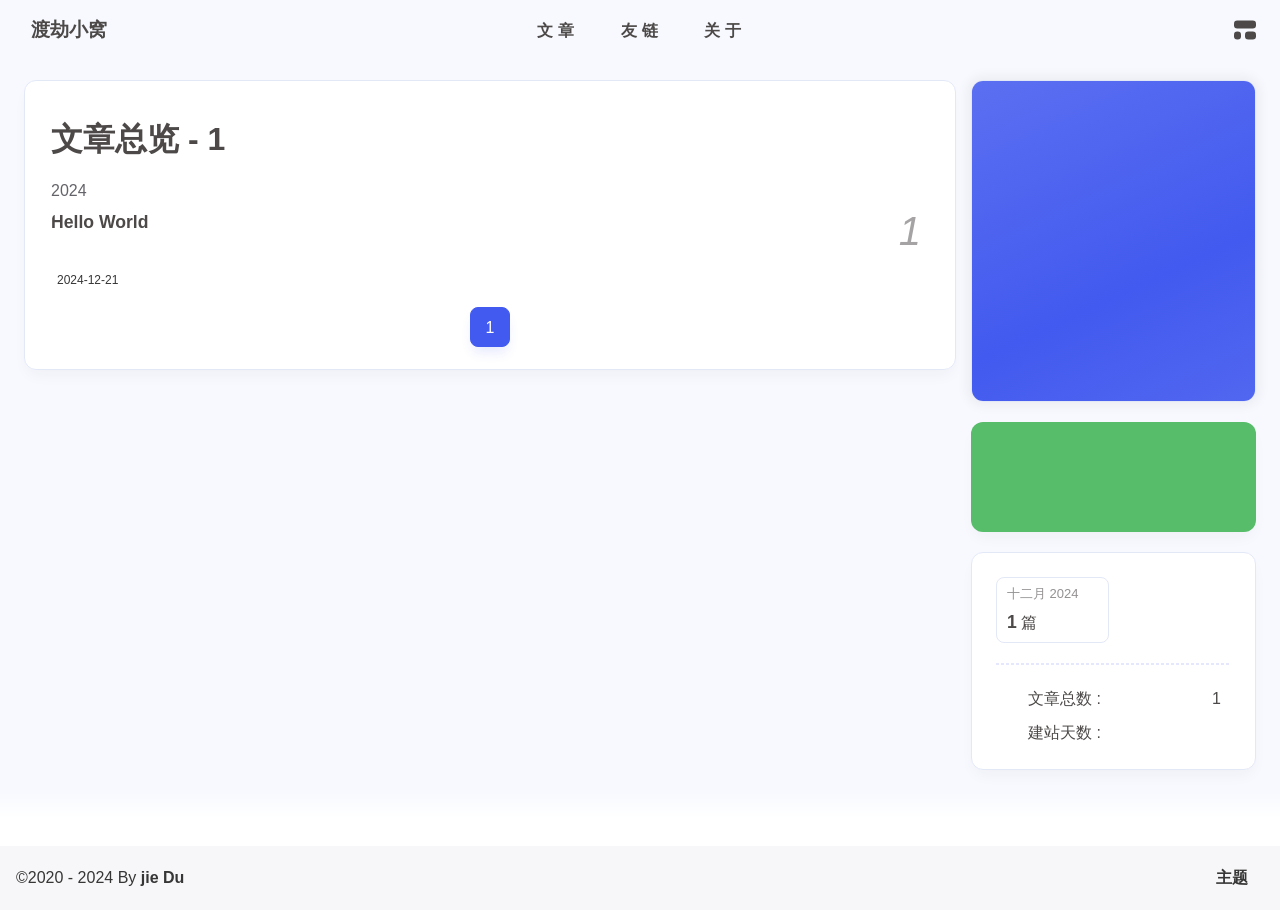
==== commit 378eacb2: "Site updated: 2024-12-21 09:48:06" ====
--- a/archives/index.html
+++ b/archives/index.html
@@ -1,4 +1,4 @@
-<!DOCTYPE html><html lang="en" data-theme="light"><head><meta charset="UTF-8"><meta http-equiv="X-UA-Compatible" content="IE=edge"><meta name="viewport" content="width=device-width, initial-scale=1.0, user-scalable=no"><title>Archives | Hexo</title><meta name="author" content="John Doe"><meta name="copyright" content="John Doe"><meta name="format-detection" content="telephone=no"><meta name="theme-color" content="#f7f9fe"><meta name="mobile-web-app-capable" content="yes"><meta name="apple-touch-fullscreen" content="yes"><meta name="apple-mobile-web-app-title" content="Archives"><meta name="application-name" content="Archives"><meta name="apple-mobile-web-app-capable" content="yes"><meta name="apple-mobile-web-app-status-bar-style" content="#f7f9fe"><meta property="og:type" content="website"><meta property="og:title" content="Archives"><meta property="og:url" content="http://example.com/archives/index.html"><meta property="og:site_name" content="Hexo"><meta property="og:description" content="Archives"><meta property="og:locale" content="en"><meta property="og:image" content="https://bu.dusays.com/2023/04/27/64496e511b09c.jpg"><meta property="article:author" content="John Doe"><meta property="article:tag"><meta name="twitter:card" content="summary"><meta name="twitter:image" content="https://bu.dusays.com/2023/04/27/64496e511b09c.jpg"><meta name="description" content="Archives"><link rel="shortcut icon" href="/favicon.ico"><link rel="canonical" href="http://example.com/archives/"><link rel="preconnect" href="//cdn.cbd.int"/><meta name="google-site-verification" content="xxx"/><meta name="baidu-site-verification" content="code-xxx"/><meta name="msvalidate.01" content="xxx"/><link rel="stylesheet" href="/css/index.css"><link rel="stylesheet" href="https://cdn.cbd.int/node-snackbar@0.1.16/dist/snackbar.min.css" media="print" onload="this.media='all'"><link rel="stylesheet" href="https://cdn.cbd.int/@fancyapps/ui@5.0.28/dist/fancybox/fancybox.css" media="print" onload="this.media='all'"><script>const GLOBAL_CONFIG = {
+<!DOCTYPE html><html lang="zh-cn" data-theme="light"><head><meta charset="UTF-8"><meta http-equiv="X-UA-Compatible" content="IE=edge"><meta name="viewport" content="width=device-width, initial-scale=1.0, user-scalable=no"><title>归档 | 渡劫小窝</title><meta name="author" content="jie Du"><meta name="copyright" content="jie Du"><meta name="format-detection" content="telephone=no"><meta name="theme-color" content="#f7f9fe"><meta name="mobile-web-app-capable" content="yes"><meta name="apple-touch-fullscreen" content="yes"><meta name="apple-mobile-web-app-title" content="归档"><meta name="application-name" content="归档"><meta name="apple-mobile-web-app-capable" content="yes"><meta name="apple-mobile-web-app-status-bar-style" content="#f7f9fe"><meta property="og:type" content="website"><meta property="og:title" content="归档"><meta property="og:url" content="http://example.com/archives/index.html"><meta property="og:site_name" content="渡劫小窝"><meta property="og:description" content="归档"><meta property="og:locale" content="zh-cn"><meta property="og:image" content="https://bu.dusays.com/2023/04/27/64496e511b09c.jpg"><meta property="article:author" content="jie Du"><meta property="article:tag"><meta name="twitter:card" content="summary"><meta name="twitter:image" content="https://bu.dusays.com/2023/04/27/64496e511b09c.jpg"><meta name="description" content="归档"><link rel="shortcut icon" href="/favicon.ico"><link rel="canonical" href="http://example.com/archives/"><link rel="preconnect" href="//cdn.cbd.int"/><meta name="google-site-verification" content="xxx"/><meta name="baidu-site-verification" content="code-xxx"/><meta name="msvalidate.01" content="xxx"/><link rel="stylesheet" href="/css/index.css"><link rel="stylesheet" href="https://cdn.cbd.int/node-snackbar@0.1.16/dist/snackbar.min.css" media="print" onload="this.media='all'"><link rel="stylesheet" href="https://cdn.cbd.int/@fancyapps/ui@5.0.28/dist/fancybox/fancybox.css" media="print" onload="this.media='all'"><script>const GLOBAL_CONFIG = {
   linkPageTop: undefined,
   peoplecanvas: {"enable":true,"img":"https://upload-bbs.miyoushe.com/upload/2024/07/27/125766904/ba62475f396df9de3316a08ed9e65d86_5680958632268053399..png"},
   postHeadAiDescription: {"enable":true,"gptName":"AnZhiYu","mode":"local","switchBtn":false,"btnLink":"https://afdian.net/item/886a79d4db6711eda42a52540025c377","randomNum":3,"basicWordCount":1000,"key":"xxxx","Referer":"https://xx.xx/"},
@@ -15,31 +15,31 @@
   mainTone: undefined,
   authorStatus: undefined,
   algolia: undefined,
-  localSearch: {"path":"/search.xml","preload":false,"languages":{"hits_empty":"We didn't find any results for the search: ${query}"}},
+  localSearch: {"path":"/search.xml","preload":false,"languages":{"hits_empty":"找不到您查询的内容：${query}"}},
   translate: {"defaultEncoding":2,"translateDelay":0,"msgToTraditionalChinese":"繁","msgToSimplifiedChinese":"简","rightMenuMsgToTraditionalChinese":"转为繁体","rightMenuMsgToSimplifiedChinese":"转为简体"},
   noticeOutdate: undefined,
   highlight: {"plugin":"highlight.js","highlightCopy":true,"highlightLang":true,"highlightHeightLimit":330},
   copy: {
-    success: 'Copy successfully',
-    error: 'Copy error',
-    noSupport: 'The browser does not support'
+    success: '复制成功',
+    error: '复制错误',
+    noSupport: '浏览器不支持'
   },
   relativeDate: {
     homepage: false,
     simplehomepage: true,
     post: false
   },
-  runtime: 'days',
+  runtime: '天',
   date_suffix: {
-    just: 'Just',
-    min: 'minutes ago',
-    hour: 'hours ago',
-    day: 'days ago',
-    month: 'months ago'
-  },
-  copyright: {"copy":true,"copyrightEbable":false,"limitCount":50,"languages":{"author":"Author: John Doe","link":"Link: ","source":"Source: Hexo","info":"Copyright is owned by the author. For commercial reprints, please contact the author for authorization. For non-commercial reprints, please indicate the source.","copySuccess":"Copy success, copy and reprint please mark the address of this article"}},
+    just: '刚刚',
+    min: '分钟前',
+    hour: '小时前',
+    day: '天前',
+    month: '个月前'
+  },
+  copyright: {"copy":true,"copyrightEbable":false,"limitCount":50,"languages":{"author":"作者: jie Du","link":"链接: ","source":"来源: 渡劫小窝","info":"著作权归作者所有。商业转载请联系作者获得授权，非商业转载请注明出处。","copySuccess":"复制成功，复制和转载请标注本文地址"}},
   lightbox: 'fancybox',
-  Snackbar: {"chs_to_cht":"Traditional Chinese Activated Manually","cht_to_chs":"Simplified Chinese Activated Manually","day_to_night":"Dark Mode Activated Manually","night_to_day":"Light Mode Activated Manually","bgLight":"#425AEF","bgDark":"#1f1f1f","position":"top-center"},
+  Snackbar: {"chs_to_cht":"你已切换为繁体","cht_to_chs":"你已切换为简体","day_to_night":"你已切换为深色模式","night_to_day":"你已切换为浅色模式","bgLight":"#425AEF","bgDark":"#1f1f1f","position":"top-center"},
   source: {
     justifiedGallery: {
       js: 'https://cdn.cbd.int/flickr-justified-gallery@2.1.2/dist/fjGallery.min.js',
@@ -52,15 +52,15 @@
   shortcutKey: undefined,
   autoDarkmode: true
 }</script><script id="config-diff">var GLOBAL_CONFIG_SITE = {
-  configTitle: 'Hexo',
-  title: 'Archives',
+  configTitle: '渡劫小窝',
+  title: '归档',
   postAI: '',
-  pageFillDescription: '',
+  pageFillDescription: '归档',
   isPost: false,
   isHome: false,
   isHighlightShrink: false,
   isToc: false,
-  postUpdate: '2024-12-21 09:06:22',
+  postUpdate: '2024-12-21 09:48:02',
   postMainColor: '',
 }</script><noscript><style type="text/css">
   #nav {
@@ -203,7 +203,7 @@
 if (true) {
   document.addEventListener('pjax:send', () => { preloader.initLoading() })
   document.addEventListener('pjax:complete', () => { preloader.endLoading() })
-}</script><link rel="stylesheet" href="https://cdn.cbd.int/anzhiyu-theme-static@1.1.10/progress_bar/progress_bar.css"/><script async="async" src="https://cdn.cbd.int/pace-js@1.2.4/pace.min.js" data-pace-options="{ &quot;restartOnRequestAfter&quot;:false,&quot;eventLag&quot;:false}"></script><div class="page" id="body-wrap"><header class="not-top-img" id="page-header"><nav id="nav"><div id="nav-group"><span id="blog_name"><a id="site-name" href="/" accesskey="h"><div class="title">Hexo</div><i class="anzhiyufont anzhiyu-icon-house-chimney"></i></a></span><div class="mask-name-container"><div id="name-container"><a id="page-name" href="javascript:anzhiyu.scrollToDest(0, 500)">PAGE_NAME</a></div></div><div id="menus"><div class="menus_items"><div class="menus_item"><a class="site-page" href="javascript:void(0);"><span> 文章</span></a><ul class="menus_item_child"><li><a class="site-page child faa-parent animated-hover" href="/archives/"><i class="anzhiyufont anzhiyu-icon-box-archive faa-tada" style="font-size: 0.9em;"></i><span> 隧道</span></a></li><li><a class="site-page child faa-parent animated-hover" href="/categories/"><i class="anzhiyufont anzhiyu-icon-shapes faa-tada" style="font-size: 0.9em;"></i><span> 分类</span></a></li><li><a class="site-page child faa-parent animated-hover" href="/tags/"><i class="anzhiyufont anzhiyu-icon-tags faa-tada" style="font-size: 0.9em;"></i><span> 标签</span></a></li></ul></div><div class="menus_item"><a class="site-page" href="javascript:void(0);"><span> 友链</span></a><ul class="menus_item_child"><li><a class="site-page child faa-parent animated-hover" href="/link/"><i class="anzhiyufont anzhiyu-icon-link faa-tada" style="font-size: 0.9em;"></i><span> 友人帐</span></a></li><li><a class="site-page child faa-parent animated-hover" href="/fcircle/"><i class="anzhiyufont anzhiyu-icon-artstation faa-tada" style="font-size: 0.9em;"></i><span> 朋友圈</span></a></li><li><a class="site-page child faa-parent animated-hover" href="/comments/"><i class="anzhiyufont anzhiyu-icon-envelope faa-tada" style="font-size: 0.9em;"></i><span> 留言板</span></a></li></ul></div><div class="menus_item"><a class="site-page" href="javascript:void(0);"><span> 关于</span></a><ul class="menus_item_child"><li><a class="site-page child faa-parent animated-hover" href="/about/"><i class="anzhiyufont anzhiyu-icon-paper-plane faa-tada" style="font-size: 0.9em;"></i><span> 关于本人</span></a></li><li><a class="site-page child faa-parent animated-hover" href="/essay/"><i class="anzhiyufont anzhiyu-icon-lightbulb faa-tada" style="font-size: 0.9em;"></i><span> 闲言碎语</span></a></li><li><a class="site-page child faa-parent animated-hover" href="javascript:toRandomPost()"><i class="anzhiyufont anzhiyu-icon-shoe-prints1 faa-tada" style="font-size: 0.9em;"></i><span> 随便逛逛</span></a></li></ul></div></div></div><div id="nav-right"><div class="nav-button" id="randomPost_button"><a class="site-page" onclick="toRandomPost()" title="随机前往一个文章" href="javascript:void(0);"><i class="anzhiyufont anzhiyu-icon-dice"></i></a></div><div class="nav-button" id="search-button"><a class="site-page social-icon search" href="javascript:void(0);" title="搜索🔍" accesskey="s"><i class="anzhiyufont anzhiyu-icon-magnifying-glass"></i><span> Search</span></a></div><input id="center-console" type="checkbox"/><label class="widget" for="center-console" title="中控台" onclick="anzhiyu.switchConsole();"><i class="left"></i><i class="widget center"></i><i class="widget right"></i></label><div id="console"><div class="console-card-group-reward"><ul class="reward-all console-card"><li class="reward-item"><a href="https://npm.elemecdn.com/anzhiyu-blog@1.1.6/img/post/common/qrcode-weichat.png" target="_blank"><img class="post-qr-code-img" alt="微信" src= "[data-uri]" onerror="this.onerror=null,this.src=&quot;/img/404.jpg&quot;" data-lazy-src="https://npm.elemecdn.com/anzhiyu-blog@1.1.6/img/post/common/qrcode-weichat.png"/></a><div class="post-qr-code-desc">微信</div></li><li class="reward-item"><a href="https://npm.elemecdn.com/anzhiyu-blog@1.1.6/img/post/common/qrcode-alipay.png" target="_blank"><img class="post-qr-code-img" alt="支付宝" src= "[data-uri]" onerror="this.onerror=null,this.src=&quot;/img/404.jpg&quot;" data-lazy-src="https://npm.elemecdn.com/anzhiyu-blog@1.1.6/img/post/common/qrcode-alipay.png"/></a><div class="post-qr-code-desc">支付宝</div></li></ul></div><div class="console-card-group"><div class="console-card-group-left"><div class="console-card" id="card-newest-comments"><div class="card-content"><div class="author-content-item-tips">互动</div><span class="author-content-item-title"> Newest Comments</span></div><div class="aside-list"><span>loading...</span></div></div></div><div class="console-card-group-right"><div class="console-card tags"><div class="card-content"><div class="author-content-item-tips">兴趣点</div><span class="author-content-item-title">寻找你感兴趣的领域</span></div></div><div class="console-card history"><div class="item-headline"><i class="anzhiyufont anzhiyu-icon-box-archiv"></i><span>文章</span></div><div class="card-archives"><div class="item-headline"><i class="anzhiyufont anzhiyu-icon-archive"></i><span>Archives</span></div><ul class="card-archive-list"><li class="card-archive-list-item"><a class="card-archive-list-link" href="/archives/2024/12/"><span class="card-archive-list-date">December 2024</span><div class="card-archive-list-count-group"><span class="card-archive-list-count">1</span><span>篇</span></div></a></li></ul></div><hr/></div></div></div><div class="button-group"><div class="console-btn-item"><a class="darkmode_switchbutton" title="显示模式切换" href="javascript:void(0);"><i class="anzhiyufont anzhiyu-icon-moon"></i></a></div><div class="console-btn-item" id="consoleHideAside" onclick="anzhiyu.hideAsideBtn()" title="边栏显示控制"><a class="asideSwitch"><i class="anzhiyufont anzhiyu-icon-arrows-left-right"></i></a></div><div class="console-btn-item" id="consoleMusic" onclick="anzhiyu.musicToggle()" title="音乐开关"><a class="music-switch"><i class="anzhiyufont anzhiyu-icon-music"></i></a></div></div><div class="console-mask" onclick="anzhiyu.hideConsole()" href="javascript:void(0);"></div></div><div class="nav-button" id="nav-totop"><a class="totopbtn" href="javascript:void(0);"><i class="anzhiyufont anzhiyu-icon-arrow-up"></i><span id="percent" onclick="anzhiyu.scrollToDest(0,500)">0</span></a></div><div id="toggle-menu"><a class="site-page" href="javascript:void(0);" title="切换"><i class="anzhiyufont anzhiyu-icon-bars"></i></a></div></div></div></nav></header><main id="blog-container"><div class="layout" id="content-inner"><div id="archive"><div class="article-sort-title">Articles - 1</div><div class="article-sort"><div class="article-sort-item year"><span>2024</span></div><div class="article-sort-item no-article-cover"><div class="article-sort-item-info"><a class="article-sort-item-title" href="/2024/12/21/hello-world/" title="Hello World">Hello World</a><span class="article-sort-item-index">1</span><div class="article-meta-wrap"><div class="article-sort-item-time"><i class="anzhiyufont anzhiyu-icon-calendar-alt"></i><time class="post-meta-date-created" datetime="2024-12-21T00:22:30.053Z" title="Created 2024-12-21 08:22:30">2024-12-21</time></div></div></div></div></div><nav id="pagination"><div class="pagination"><span class="page-number current">1</span></div></nav></div><div class="aside-content" id="aside-content"><div class="card-widget card-info"><div class="card-content"><div class="author-info-avatar"><img class="avatar-img" src= "[data-uri]" onerror="this.onerror=null,this.src=&quot;/img/404.jpg&quot;" data-lazy-src="https://bu.dusays.com/2023/04/27/64496e511b09c.jpg" onerror="this.onerror=null;this.src='/img/friend_404.gif'" alt="avatar"/></div><div class="author-info__description"></div></div></div><div class="card-widget anzhiyu-right-widget" id="card-wechat" onclick="null"><div id="flip-wrapper"><div id="flip-content"><div class="face" style="background: url(https://bu.dusays.com/2023/01/13/63c02edf44033.png) center center / 100% no-repeat"></div><div class="back face" style="background: url(https://bu.dusays.com/2023/05/13/645fa415e8694.png) center center / 100% no-repeat"></div></div></div></div><div class="sticky_layout"><div class="card-widget"><div class="card-archives"><div class="item-headline"><i class="anzhiyufont anzhiyu-icon-archive"></i><span>Archives</span></div><ul class="card-archive-list"><li class="card-archive-list-item"><a class="card-archive-list-link" href="/archives/2024/12/"><span class="card-archive-list-date">December 2024</span><div class="card-archive-list-count-group"><span class="card-archive-list-count">1</span><span>篇</span></div></a></li></ul></div><hr/><div class="card-webinfo"><div class="item-headline"><i class="anzhiyufont anzhiyu-icon-chart-line"></i><span>Info</span></div><div class="webinfo"><div class="webinfo-item"><div class="webinfo-item-title"><i class="anzhiyufont anzhiyu-icon-file-lines"></i><div class="item-name">Article :</div></div><div class="item-count">1</div></div><div class="webinfo-item"><div class="webinfo-item-title"><i class="anzhiyufont anzhiyu-icon-stopwatch"></i><div class="item-name">Run time :</div></div><div class="item-count" id="runtimeshow" data-publishDate="2021-03-31T16:00:00.000Z"><i class="anzhiyufont anzhiyu-icon-spinner anzhiyu-spin"></i></div></div></div></div></div></div></div></div></main><footer id="footer"><div id="footer-wrap"></div><div id="footer-bar"><div class="footer-bar-links"><div class="footer-bar-left"><div id="footer-bar-tips"><div class="copyright">&copy;2020 - 2024 By <a class="footer-bar-link" href="/" title="John Doe" target="_blank">John Doe</a></div></div><div id="footer-type-tips"></div></div><div class="footer-bar-right"><a class="footer-bar-link" target="_blank" rel="noopener" href="https://github.com/anzhiyu-c/hexo-theme-anzhiyu" title="主题">主题</a></div></div></div></footer></div><div id="sidebar"><div id="menu-mask"></div><div id="sidebar-menus"><div class="sidebar-site-data site-data is-center"><a href="/archives/" title="archive"><div class="headline">Articles</div><div class="length-num">1</div></a><a href="/tags/" title="tag"><div class="headline">Tags</div><div class="length-num">0</div></a><a href="/categories/" title="category"><div class="headline">Categories</div><div class="length-num">0</div></a></div><span class="sidebar-menu-item-title">Function</span><div class="sidebar-menu-item"><a class="darkmode_switchbutton menu-child" href="javascript:void(0);" title="Display Mode"><i class="anzhiyufont anzhiyu-icon-circle-half-stroke"></i><span>Display Mode</span></a></div><div class="back-menu-list-groups"><div class="back-menu-list-group"><div class="back-menu-list-title">网页</div><div class="back-menu-list"><a class="back-menu-item" target="_blank" rel="noopener" href="https://blog.anheyu.com/" title="博客"><img class="back-menu-item-icon" src= "[data-uri]" onerror="this.onerror=null,this.src=&quot;/img/404.jpg&quot;" data-lazy-src="/img/favicon.ico" alt="博客"/><span class="back-menu-item-text">博客</span></a></div></div><div class="back-menu-list-group"><div class="back-menu-list-title">项目</div><div class="back-menu-list"><a class="back-menu-item" target="_blank" rel="noopener" href="https://image.anheyu.com/" title="安知鱼图床"><img class="back-menu-item-icon" src= "[data-uri]" onerror="this.onerror=null,this.src=&quot;/img/404.jpg&quot;" data-lazy-src="https://image.anheyu.com/favicon.ico" alt="安知鱼图床"/><span class="back-menu-item-text">安知鱼图床</span></a></div></div></div><div class="menus_items"><div class="menus_item"><a class="site-page" href="javascript:void(0);"><span> 文章</span></a><ul class="menus_item_child"><li><a class="site-page child faa-parent animated-hover" href="/archives/"><i class="anzhiyufont anzhiyu-icon-box-archive faa-tada" style="font-size: 0.9em;"></i><span> 隧道</span></a></li><li><a class="site-page child faa-parent animated-hover" href="/categories/"><i class="anzhiyufont anzhiyu-icon-shapes faa-tada" style="font-size: 0.9em;"></i><span> 分类</span></a></li><li><a class="site-page child faa-parent animated-hover" href="/tags/"><i class="anzhiyufont anzhiyu-icon-tags faa-tada" style="font-size: 0.9em;"></i><span> 标签</span></a></li></ul></div><div class="menus_item"><a class="site-page" href="javascript:void(0);"><span> 友链</span></a><ul class="menus_item_child"><li><a class="site-page child faa-parent animated-hover" href="/link/"><i class="anzhiyufont anzhiyu-icon-link faa-tada" style="font-size: 0.9em;"></i><span> 友人帐</span></a></li><li><a class="site-page child faa-parent animated-hover" href="/fcircle/"><i class="anzhiyufont anzhiyu-icon-artstation faa-tada" style="font-size: 0.9em;"></i><span> 朋友圈</span></a></li><li><a class="site-page child faa-parent animated-hover" href="/comments/"><i class="anzhiyufont anzhiyu-icon-envelope faa-tada" style="font-size: 0.9em;"></i><span> 留言板</span></a></li></ul></div><div class="menus_item"><a class="site-page" href="javascript:void(0);"><span> 关于</span></a><ul class="menus_item_child"><li><a class="site-page child faa-parent animated-hover" href="/about/"><i class="anzhiyufont anzhiyu-icon-paper-plane faa-tada" style="font-size: 0.9em;"></i><span> 关于本人</span></a></li><li><a class="site-page child faa-parent animated-hover" href="/essay/"><i class="anzhiyufont anzhiyu-icon-lightbulb faa-tada" style="font-size: 0.9em;"></i><span> 闲言碎语</span></a></li><li><a class="site-page child faa-parent animated-hover" href="javascript:toRandomPost()"><i class="anzhiyufont anzhiyu-icon-shoe-prints1 faa-tada" style="font-size: 0.9em;"></i><span> 随便逛逛</span></a></li></ul></div></div><span class="sidebar-menu-item-title">标签</span></div></div><div id="rightside"><div id="rightside-config-hide"><button id="translateLink" type="button" title="Switch Between Traditional Chinese And Simplified Chinese">繁</button><button id="darkmode" type="button" title="Switch Between Light And Dark Mode"><i class="anzhiyufont anzhiyu-icon-circle-half-stroke"></i></button><button id="hide-aside-btn" type="button" title="Toggle between single-column and double-column"><i class="anzhiyufont anzhiyu-icon-arrows-left-right"></i></button></div><div id="rightside-config-show"><button id="rightside-config" type="button" title="Setting"><i class="anzhiyufont anzhiyu-icon-gear"></i></button><button id="go-up" type="button" title="Back To Top"><i class="anzhiyufont anzhiyu-icon-arrow-up"></i></button></div></div><div id="nav-music"><a id="nav-music-hoverTips" onclick="anzhiyu.musicToggle()" accesskey="m">播放音乐</a><div id="console-music-bg"></div><meting-js id="8152976493" server="netease" type="playlist" mutex="true" preload="none" theme="var(--anzhiyu-main)" data-lrctype="0" order="random" volume="0.7"></meting-js></div><div id="local-search"><div class="search-dialog"><nav class="search-nav"><span class="search-dialog-title">Search</span><span id="loading-status"></span><button class="search-close-button"><i class="anzhiyufont anzhiyu-icon-xmark"></i></button></nav><div class="is-center" id="loading-database"><i class="anzhiyufont anzhiyu-icon-spinner anzhiyu-pulse-icon"></i><span>  Loading the Database</span></div><div class="search-wrap"><div id="local-search-input"><div class="local-search-box"><input class="local-search-box--input" placeholder="Search for Posts" type="text"/></div></div><hr/><div id="local-search-results"></div></div></div><div id="search-mask"></div></div><div id="rightMenu"><div class="rightMenu-group rightMenu-small"><div class="rightMenu-item" id="menu-backward"><i class="anzhiyufont anzhiyu-icon-arrow-left"></i></div><div class="rightMenu-item" id="menu-forward"><i class="anzhiyufont anzhiyu-icon-arrow-right"></i></div><div class="rightMenu-item" id="menu-refresh"><i class="anzhiyufont anzhiyu-icon-arrow-rotate-right" style="font-size: 1rem;"></i></div><div class="rightMenu-item" id="menu-top"><i class="anzhiyufont anzhiyu-icon-arrow-up"></i></div></div><div class="rightMenu-group rightMenu-line rightMenuPlugin"><div class="rightMenu-item" id="menu-copytext"><i class="anzhiyufont anzhiyu-icon-copy"></i><span>复制选中文本</span></div><div class="rightMenu-item" id="menu-pastetext"><i class="anzhiyufont anzhiyu-icon-paste"></i><span>粘贴文本</span></div><a class="rightMenu-item" id="menu-commenttext"><i class="anzhiyufont anzhiyu-icon-comment-medical"></i><span>引用到评论</span></a><div class="rightMenu-item" id="menu-newwindow"><i class="anzhiyufont anzhiyu-icon-window-restore"></i><span>新窗口打开</span></div><div class="rightMenu-item" id="menu-copylink"><i class="anzhiyufont anzhiyu-icon-link"></i><span>复制链接地址</span></div><div class="rightMenu-item" id="menu-copyimg"><i class="anzhiyufont anzhiyu-icon-images"></i><span>复制此图片</span></div><div class="rightMenu-item" id="menu-downloadimg"><i class="anzhiyufont anzhiyu-icon-download"></i><span>下载此图片</span></div><div class="rightMenu-item" id="menu-newwindowimg"><i class="anzhiyufont anzhiyu-icon-window-restore"></i><span>新窗口打开图片</span></div><div class="rightMenu-item" id="menu-search"><i class="anzhiyufont anzhiyu-icon-magnifying-glass"></i><span>站内搜索</span></div><div class="rightMenu-item" id="menu-searchBaidu"><i class="anzhiyufont anzhiyu-icon-magnifying-glass"></i><span>百度搜索</span></div><div class="rightMenu-item" id="menu-music-toggle"><i class="anzhiyufont anzhiyu-icon-play"></i><span>播放音乐</span></div><div class="rightMenu-item" id="menu-music-back"><i class="anzhiyufont anzhiyu-icon-backward"></i><span>切换到上一首</span></div><div class="rightMenu-item" id="menu-music-forward"><i class="anzhiyufont anzhiyu-icon-forward"></i><span>切换到下一首</span></div><div class="rightMenu-item" id="menu-music-playlist" onclick="window.open(&quot;https://y.qq.com/n/ryqq/playlist/8802438608&quot;, &quot;_blank&quot;);" style="display: none;"><i class="anzhiyufont anzhiyu-icon-radio"></i><span>查看所有歌曲</span></div><div class="rightMenu-item" id="menu-music-copyMusicName"><i class="anzhiyufont anzhiyu-icon-copy"></i><span>复制歌名</span></div></div><div class="rightMenu-group rightMenu-line rightMenuOther"><a class="rightMenu-item menu-link" id="menu-randomPost"><i class="anzhiyufont anzhiyu-icon-shuffle"></i><span>随便逛逛</span></a><a class="rightMenu-item menu-link" href="/categories/"><i class="anzhiyufont anzhiyu-icon-cube"></i><span>博客分类</span></a><a class="rightMenu-item menu-link" href="/tags/"><i class="anzhiyufont anzhiyu-icon-tags"></i><span>文章标签</span></a></div><div class="rightMenu-group rightMenu-line rightMenuOther"><a class="rightMenu-item" id="menu-copy" href="javascript:void(0);"><i class="anzhiyufont anzhiyu-icon-copy"></i><span>复制地址</span></a><a class="rightMenu-item" id="menu-commentBarrage" href="javascript:void(0);"><i class="anzhiyufont anzhiyu-icon-message"></i><span class="menu-commentBarrage-text">关闭热评</span></a><a class="rightMenu-item" id="menu-darkmode" href="javascript:void(0);"><i class="anzhiyufont anzhiyu-icon-circle-half-stroke"></i><span class="menu-darkmode-text">深色模式</span></a><a class="rightMenu-item" id="menu-translate" href="javascript:void(0);"><i class="anzhiyufont anzhiyu-icon-language"></i><span>轉為繁體</span></a></div></div><div id="rightmenu-mask"></div><div><script src="/js/utils.js"></script><script src="/js/main.js"></script><script src="/js/tw_cn.js"></script><script src="https://cdn.cbd.int/@fancyapps/ui@5.0.28/dist/fancybox/fancybox.umd.js"></script><script src="https://cdn.cbd.int/instant.page@5.2.0/instantpage.js" type="module"></script><script src="https://cdn.cbd.int/vanilla-lazyload@17.8.5/dist/lazyload.iife.min.js"></script><script src="https://cdn.cbd.int/node-snackbar@0.1.16/dist/snackbar.min.js"></script><canvas id="universe"></canvas><script async src="https://npm.elemecdn.com/anzhiyu-theme-static@1.0.0/dark/dark.js"></script><script>// 消除控制台打印
+}</script><link rel="stylesheet" href="https://cdn.cbd.int/anzhiyu-theme-static@1.1.10/progress_bar/progress_bar.css"/><script async="async" src="https://cdn.cbd.int/pace-js@1.2.4/pace.min.js" data-pace-options="{ &quot;restartOnRequestAfter&quot;:false,&quot;eventLag&quot;:false}"></script><div class="page" id="body-wrap"><header class="not-top-img" id="page-header"><nav id="nav"><div id="nav-group"><span id="blog_name"><a id="site-name" href="/" accesskey="h"><div class="title">渡劫小窝</div><i class="anzhiyufont anzhiyu-icon-house-chimney"></i></a></span><div class="mask-name-container"><div id="name-container"><a id="page-name" href="javascript:anzhiyu.scrollToDest(0, 500)">PAGE_NAME</a></div></div><div id="menus"><div class="menus_items"><div class="menus_item"><a class="site-page" href="javascript:void(0);"><span> 文章</span></a><ul class="menus_item_child"><li><a class="site-page child faa-parent animated-hover" href="/archives/"><i class="anzhiyufont anzhiyu-icon-box-archive faa-tada" style="font-size: 0.9em;"></i><span> 隧道</span></a></li><li><a class="site-page child faa-parent animated-hover" href="/categories/"><i class="anzhiyufont anzhiyu-icon-shapes faa-tada" style="font-size: 0.9em;"></i><span> 分类</span></a></li><li><a class="site-page child faa-parent animated-hover" href="/tags/"><i class="anzhiyufont anzhiyu-icon-tags faa-tada" style="font-size: 0.9em;"></i><span> 标签</span></a></li></ul></div><div class="menus_item"><a class="site-page" href="javascript:void(0);"><span> 友链</span></a><ul class="menus_item_child"><li><a class="site-page child faa-parent animated-hover" href="/link/"><i class="anzhiyufont anzhiyu-icon-link faa-tada" style="font-size: 0.9em;"></i><span> 友人帐</span></a></li><li><a class="site-page child faa-parent animated-hover" href="/fcircle/"><i class="anzhiyufont anzhiyu-icon-artstation faa-tada" style="font-size: 0.9em;"></i><span> 朋友圈</span></a></li><li><a class="site-page child faa-parent animated-hover" href="/comments/"><i class="anzhiyufont anzhiyu-icon-envelope faa-tada" style="font-size: 0.9em;"></i><span> 留言板</span></a></li></ul></div><div class="menus_item"><a class="site-page" href="javascript:void(0);"><span> 关于</span></a><ul class="menus_item_child"><li><a class="site-page child faa-parent animated-hover" href="/about/"><i class="anzhiyufont anzhiyu-icon-paper-plane faa-tada" style="font-size: 0.9em;"></i><span> 关于本人</span></a></li><li><a class="site-page child faa-parent animated-hover" href="/essay/"><i class="anzhiyufont anzhiyu-icon-lightbulb faa-tada" style="font-size: 0.9em;"></i><span> 闲言碎语</span></a></li><li><a class="site-page child faa-parent animated-hover" href="javascript:toRandomPost()"><i class="anzhiyufont anzhiyu-icon-shoe-prints1 faa-tada" style="font-size: 0.9em;"></i><span> 随便逛逛</span></a></li></ul></div></div></div><div id="nav-right"><div class="nav-button" id="randomPost_button"><a class="site-page" onclick="toRandomPost()" title="随机前往一个文章" href="javascript:void(0);"><i class="anzhiyufont anzhiyu-icon-dice"></i></a></div><div class="nav-button" id="search-button"><a class="site-page social-icon search" href="javascript:void(0);" title="搜索🔍" accesskey="s"><i class="anzhiyufont anzhiyu-icon-magnifying-glass"></i><span> 搜索</span></a></div><input id="center-console" type="checkbox"/><label class="widget" for="center-console" title="中控台" onclick="anzhiyu.switchConsole();"><i class="left"></i><i class="widget center"></i><i class="widget right"></i></label><div id="console"><div class="console-card-group-reward"><ul class="reward-all console-card"><li class="reward-item"><a href="https://npm.elemecdn.com/anzhiyu-blog@1.1.6/img/post/common/qrcode-weichat.png" target="_blank"><img class="post-qr-code-img" alt="微信" src= "[data-uri]" onerror="this.onerror=null,this.src=&quot;/img/404.jpg&quot;" data-lazy-src="https://npm.elemecdn.com/anzhiyu-blog@1.1.6/img/post/common/qrcode-weichat.png"/></a><div class="post-qr-code-desc">微信</div></li><li class="reward-item"><a href="https://npm.elemecdn.com/anzhiyu-blog@1.1.6/img/post/common/qrcode-alipay.png" target="_blank"><img class="post-qr-code-img" alt="支付宝" src= "[data-uri]" onerror="this.onerror=null,this.src=&quot;/img/404.jpg&quot;" data-lazy-src="https://npm.elemecdn.com/anzhiyu-blog@1.1.6/img/post/common/qrcode-alipay.png"/></a><div class="post-qr-code-desc">支付宝</div></li></ul></div><div class="console-card-group"><div class="console-card-group-left"><div class="console-card" id="card-newest-comments"><div class="card-content"><div class="author-content-item-tips">互动</div><span class="author-content-item-title"> 最新评论</span></div><div class="aside-list"><span>正在加载中...</span></div></div></div><div class="console-card-group-right"><div class="console-card tags"><div class="card-content"><div class="author-content-item-tips">兴趣点</div><span class="author-content-item-title">寻找你感兴趣的领域</span></div></div><div class="console-card history"><div class="item-headline"><i class="anzhiyufont anzhiyu-icon-box-archiv"></i><span>文章</span></div><div class="card-archives"><div class="item-headline"><i class="anzhiyufont anzhiyu-icon-archive"></i><span>归档</span></div><ul class="card-archive-list"><li class="card-archive-list-item"><a class="card-archive-list-link" href="/archives/2024/12/"><span class="card-archive-list-date">十二月 2024</span><div class="card-archive-list-count-group"><span class="card-archive-list-count">1</span><span>篇</span></div></a></li></ul></div><hr/></div></div></div><div class="button-group"><div class="console-btn-item"><a class="darkmode_switchbutton" title="显示模式切换" href="javascript:void(0);"><i class="anzhiyufont anzhiyu-icon-moon"></i></a></div><div class="console-btn-item" id="consoleHideAside" onclick="anzhiyu.hideAsideBtn()" title="边栏显示控制"><a class="asideSwitch"><i class="anzhiyufont anzhiyu-icon-arrows-left-right"></i></a></div><div class="console-btn-item" id="consoleMusic" onclick="anzhiyu.musicToggle()" title="音乐开关"><a class="music-switch"><i class="anzhiyufont anzhiyu-icon-music"></i></a></div></div><div class="console-mask" onclick="anzhiyu.hideConsole()" href="javascript:void(0);"></div></div><div class="nav-button" id="nav-totop"><a class="totopbtn" href="javascript:void(0);"><i class="anzhiyufont anzhiyu-icon-arrow-up"></i><span id="percent" onclick="anzhiyu.scrollToDest(0,500)">0</span></a></div><div id="toggle-menu"><a class="site-page" href="javascript:void(0);" title="切换"><i class="anzhiyufont anzhiyu-icon-bars"></i></a></div></div></div></nav></header><main id="blog-container"><div class="layout" id="content-inner"><div id="archive"><div class="article-sort-title">文章总览 - 1</div><div class="article-sort"><div class="article-sort-item year"><span>2024</span></div><div class="article-sort-item no-article-cover"><div class="article-sort-item-info"><a class="article-sort-item-title" href="/2024/12/21/hello-world/" title="Hello World">Hello World</a><span class="article-sort-item-index">1</span><div class="article-meta-wrap"><div class="article-sort-item-time"><i class="anzhiyufont anzhiyu-icon-calendar-alt"></i><time class="post-meta-date-created" datetime="2024-12-21T00:22:30.053Z" title="发表于 2024-12-21 08:22:30">2024-12-21</time></div></div></div></div></div><nav id="pagination"><div class="pagination"><span class="page-number current">1</span></div></nav></div><div class="aside-content" id="aside-content"><div class="card-widget card-info"><div class="card-content"><div class="author-info-avatar"><img class="avatar-img" src= "[data-uri]" onerror="this.onerror=null,this.src=&quot;/img/404.jpg&quot;" data-lazy-src="https://bu.dusays.com/2023/04/27/64496e511b09c.jpg" onerror="this.onerror=null;this.src='/img/friend_404.gif'" alt="avatar"/></div><div class="author-info__description"></div></div></div><div class="card-widget anzhiyu-right-widget" id="card-wechat" onclick="null"><div id="flip-wrapper"><div id="flip-content"><div class="face" style="background: url(https://bu.dusays.com/2023/01/13/63c02edf44033.png) center center / 100% no-repeat"></div><div class="back face" style="background: url(https://bu.dusays.com/2023/05/13/645fa415e8694.png) center center / 100% no-repeat"></div></div></div></div><div class="sticky_layout"><div class="card-widget"><div class="card-archives"><div class="item-headline"><i class="anzhiyufont anzhiyu-icon-archive"></i><span>归档</span></div><ul class="card-archive-list"><li class="card-archive-list-item"><a class="card-archive-list-link" href="/archives/2024/12/"><span class="card-archive-list-date">十二月 2024</span><div class="card-archive-list-count-group"><span class="card-archive-list-count">1</span><span>篇</span></div></a></li></ul></div><hr/><div class="card-webinfo"><div class="item-headline"><i class="anzhiyufont anzhiyu-icon-chart-line"></i><span>网站资讯</span></div><div class="webinfo"><div class="webinfo-item"><div class="webinfo-item-title"><i class="anzhiyufont anzhiyu-icon-file-lines"></i><div class="item-name">文章总数 :</div></div><div class="item-count">1</div></div><div class="webinfo-item"><div class="webinfo-item-title"><i class="anzhiyufont anzhiyu-icon-stopwatch"></i><div class="item-name">建站天数 :</div></div><div class="item-count" id="runtimeshow" data-publishDate="2021-03-31T16:00:00.000Z"><i class="anzhiyufont anzhiyu-icon-spinner anzhiyu-spin"></i></div></div></div></div></div></div></div></div></main><footer id="footer"><div id="footer-wrap"></div><div id="footer-bar"><div class="footer-bar-links"><div class="footer-bar-left"><div id="footer-bar-tips"><div class="copyright">&copy;2020 - 2024 By <a class="footer-bar-link" href="/" title="jie Du" target="_blank">jie Du</a></div></div><div id="footer-type-tips"></div></div><div class="footer-bar-right"><a class="footer-bar-link" target="_blank" rel="noopener" href="https://github.com/anzhiyu-c/hexo-theme-anzhiyu" title="主题">主题</a></div></div></div></footer></div><div id="sidebar"><div id="menu-mask"></div><div id="sidebar-menus"><div class="sidebar-site-data site-data is-center"><a href="/archives/" title="archive"><div class="headline">文章</div><div class="length-num">1</div></a><a href="/tags/" title="tag"><div class="headline">标签</div><div class="length-num">0</div></a><a href="/categories/" title="category"><div class="headline">分类</div><div class="length-num">0</div></a></div><span class="sidebar-menu-item-title">功能</span><div class="sidebar-menu-item"><a class="darkmode_switchbutton menu-child" href="javascript:void(0);" title="显示模式"><i class="anzhiyufont anzhiyu-icon-circle-half-stroke"></i><span>显示模式</span></a></div><div class="back-menu-list-groups"><div class="back-menu-list-group"><div class="back-menu-list-title">网页</div><div class="back-menu-list"><a class="back-menu-item" target="_blank" rel="noopener" href="https://blog.anheyu.com/" title="博客"><img class="back-menu-item-icon" src= "[data-uri]" onerror="this.onerror=null,this.src=&quot;/img/404.jpg&quot;" data-lazy-src="/img/favicon.ico" alt="博客"/><span class="back-menu-item-text">博客</span></a></div></div><div class="back-menu-list-group"><div class="back-menu-list-title">项目</div><div class="back-menu-list"><a class="back-menu-item" target="_blank" rel="noopener" href="https://image.anheyu.com/" title="安知鱼图床"><img class="back-menu-item-icon" src= "[data-uri]" onerror="this.onerror=null,this.src=&quot;/img/404.jpg&quot;" data-lazy-src="https://image.anheyu.com/favicon.ico" alt="安知鱼图床"/><span class="back-menu-item-text">安知鱼图床</span></a></div></div></div><div class="menus_items"><div class="menus_item"><a class="site-page" href="javascript:void(0);"><span> 文章</span></a><ul class="menus_item_child"><li><a class="site-page child faa-parent animated-hover" href="/archives/"><i class="anzhiyufont anzhiyu-icon-box-archive faa-tada" style="font-size: 0.9em;"></i><span> 隧道</span></a></li><li><a class="site-page child faa-parent animated-hover" href="/categories/"><i class="anzhiyufont anzhiyu-icon-shapes faa-tada" style="font-size: 0.9em;"></i><span> 分类</span></a></li><li><a class="site-page child faa-parent animated-hover" href="/tags/"><i class="anzhiyufont anzhiyu-icon-tags faa-tada" style="font-size: 0.9em;"></i><span> 标签</span></a></li></ul></div><div class="menus_item"><a class="site-page" href="javascript:void(0);"><span> 友链</span></a><ul class="menus_item_child"><li><a class="site-page child faa-parent animated-hover" href="/link/"><i class="anzhiyufont anzhiyu-icon-link faa-tada" style="font-size: 0.9em;"></i><span> 友人帐</span></a></li><li><a class="site-page child faa-parent animated-hover" href="/fcircle/"><i class="anzhiyufont anzhiyu-icon-artstation faa-tada" style="font-size: 0.9em;"></i><span> 朋友圈</span></a></li><li><a class="site-page child faa-parent animated-hover" href="/comments/"><i class="anzhiyufont anzhiyu-icon-envelope faa-tada" style="font-size: 0.9em;"></i><span> 留言板</span></a></li></ul></div><div class="menus_item"><a class="site-page" href="javascript:void(0);"><span> 关于</span></a><ul class="menus_item_child"><li><a class="site-page child faa-parent animated-hover" href="/about/"><i class="anzhiyufont anzhiyu-icon-paper-plane faa-tada" style="font-size: 0.9em;"></i><span> 关于本人</span></a></li><li><a class="site-page child faa-parent animated-hover" href="/essay/"><i class="anzhiyufont anzhiyu-icon-lightbulb faa-tada" style="font-size: 0.9em;"></i><span> 闲言碎语</span></a></li><li><a class="site-page child faa-parent animated-hover" href="javascript:toRandomPost()"><i class="anzhiyufont anzhiyu-icon-shoe-prints1 faa-tada" style="font-size: 0.9em;"></i><span> 随便逛逛</span></a></li></ul></div></div><span class="sidebar-menu-item-title">标签</span></div></div><div id="rightside"><div id="rightside-config-hide"><button id="translateLink" type="button" title="简繁转换">繁</button><button id="darkmode" type="button" title="浅色和深色模式转换"><i class="anzhiyufont anzhiyu-icon-circle-half-stroke"></i></button><button id="hide-aside-btn" type="button" title="单栏和双栏切换"><i class="anzhiyufont anzhiyu-icon-arrows-left-right"></i></button></div><div id="rightside-config-show"><button id="rightside-config" type="button" title="设置"><i class="anzhiyufont anzhiyu-icon-gear"></i></button><button id="go-up" type="button" title="回到顶部"><i class="anzhiyufont anzhiyu-icon-arrow-up"></i></button></div></div><div id="nav-music"><a id="nav-music-hoverTips" onclick="anzhiyu.musicToggle()" accesskey="m">播放音乐</a><div id="console-music-bg"></div><meting-js id="8152976493" server="netease" type="playlist" mutex="true" preload="none" theme="var(--anzhiyu-main)" data-lrctype="0" order="random" volume="0.7"></meting-js></div><div id="local-search"><div class="search-dialog"><nav class="search-nav"><span class="search-dialog-title">搜索</span><span id="loading-status"></span><button class="search-close-button"><i class="anzhiyufont anzhiyu-icon-xmark"></i></button></nav><div class="is-center" id="loading-database"><i class="anzhiyufont anzhiyu-icon-spinner anzhiyu-pulse-icon"></i><span>  数据库加载中</span></div><div class="search-wrap"><div id="local-search-input"><div class="local-search-box"><input class="local-search-box--input" placeholder="搜索文章" type="text"/></div></div><hr/><div id="local-search-results"></div></div></div><div id="search-mask"></div></div><div id="rightMenu"><div class="rightMenu-group rightMenu-small"><div class="rightMenu-item" id="menu-backward"><i class="anzhiyufont anzhiyu-icon-arrow-left"></i></div><div class="rightMenu-item" id="menu-forward"><i class="anzhiyufont anzhiyu-icon-arrow-right"></i></div><div class="rightMenu-item" id="menu-refresh"><i class="anzhiyufont anzhiyu-icon-arrow-rotate-right" style="font-size: 1rem;"></i></div><div class="rightMenu-item" id="menu-top"><i class="anzhiyufont anzhiyu-icon-arrow-up"></i></div></div><div class="rightMenu-group rightMenu-line rightMenuPlugin"><div class="rightMenu-item" id="menu-copytext"><i class="anzhiyufont anzhiyu-icon-copy"></i><span>复制选中文本</span></div><div class="rightMenu-item" id="menu-pastetext"><i class="anzhiyufont anzhiyu-icon-paste"></i><span>粘贴文本</span></div><a class="rightMenu-item" id="menu-commenttext"><i class="anzhiyufont anzhiyu-icon-comment-medical"></i><span>引用到评论</span></a><div class="rightMenu-item" id="menu-newwindow"><i class="anzhiyufont anzhiyu-icon-window-restore"></i><span>新窗口打开</span></div><div class="rightMenu-item" id="menu-copylink"><i class="anzhiyufont anzhiyu-icon-link"></i><span>复制链接地址</span></div><div class="rightMenu-item" id="menu-copyimg"><i class="anzhiyufont anzhiyu-icon-images"></i><span>复制此图片</span></div><div class="rightMenu-item" id="menu-downloadimg"><i class="anzhiyufont anzhiyu-icon-download"></i><span>下载此图片</span></div><div class="rightMenu-item" id="menu-newwindowimg"><i class="anzhiyufont anzhiyu-icon-window-restore"></i><span>新窗口打开图片</span></div><div class="rightMenu-item" id="menu-search"><i class="anzhiyufont anzhiyu-icon-magnifying-glass"></i><span>站内搜索</span></div><div class="rightMenu-item" id="menu-searchBaidu"><i class="anzhiyufont anzhiyu-icon-magnifying-glass"></i><span>百度搜索</span></div><div class="rightMenu-item" id="menu-music-toggle"><i class="anzhiyufont anzhiyu-icon-play"></i><span>播放音乐</span></div><div class="rightMenu-item" id="menu-music-back"><i class="anzhiyufont anzhiyu-icon-backward"></i><span>切换到上一首</span></div><div class="rightMenu-item" id="menu-music-forward"><i class="anzhiyufont anzhiyu-icon-forward"></i><span>切换到下一首</span></div><div class="rightMenu-item" id="menu-music-playlist" onclick="window.open(&quot;https://y.qq.com/n/ryqq/playlist/8802438608&quot;, &quot;_blank&quot;);" style="display: none;"><i class="anzhiyufont anzhiyu-icon-radio"></i><span>查看所有歌曲</span></div><div class="rightMenu-item" id="menu-music-copyMusicName"><i class="anzhiyufont anzhiyu-icon-copy"></i><span>复制歌名</span></div></div><div class="rightMenu-group rightMenu-line rightMenuOther"><a class="rightMenu-item menu-link" id="menu-randomPost"><i class="anzhiyufont anzhiyu-icon-shuffle"></i><span>随便逛逛</span></a><a class="rightMenu-item menu-link" href="/categories/"><i class="anzhiyufont anzhiyu-icon-cube"></i><span>博客分类</span></a><a class="rightMenu-item menu-link" href="/tags/"><i class="anzhiyufont anzhiyu-icon-tags"></i><span>文章标签</span></a></div><div class="rightMenu-group rightMenu-line rightMenuOther"><a class="rightMenu-item" id="menu-copy" href="javascript:void(0);"><i class="anzhiyufont anzhiyu-icon-copy"></i><span>复制地址</span></a><a class="rightMenu-item" id="menu-commentBarrage" href="javascript:void(0);"><i class="anzhiyufont anzhiyu-icon-message"></i><span class="menu-commentBarrage-text">关闭热评</span></a><a class="rightMenu-item" id="menu-darkmode" href="javascript:void(0);"><i class="anzhiyufont anzhiyu-icon-circle-half-stroke"></i><span class="menu-darkmode-text">深色模式</span></a><a class="rightMenu-item" id="menu-translate" href="javascript:void(0);"><i class="anzhiyufont anzhiyu-icon-language"></i><span>轉為繁體</span></a></div></div><div id="rightmenu-mask"></div><div><script src="/js/utils.js"></script><script src="/js/main.js"></script><script src="/js/tw_cn.js"></script><script src="https://cdn.cbd.int/@fancyapps/ui@5.0.28/dist/fancybox/fancybox.umd.js"></script><script src="https://cdn.cbd.int/instant.page@5.2.0/instantpage.js" type="module"></script><script src="https://cdn.cbd.int/vanilla-lazyload@17.8.5/dist/lazyload.iife.min.js"></script><script src="https://cdn.cbd.int/node-snackbar@0.1.16/dist/snackbar.min.js"></script><canvas id="universe"></canvas><script async src="https://npm.elemecdn.com/anzhiyu-theme-static@1.0.0/dark/dark.js"></script><script>// 消除控制台打印
 var HoldLog = console.log;
 console.log = function () {};
 let now1 = new Date();
@@ -264,7 +264,7 @@
   setTimeout(
     console.warn.bind(
       console,
-      "%c ⚡ Powered by 安知鱼 %c 你正在访问 John Doe 的博客.",
+      "%c ⚡ Powered by 安知鱼 %c 你正在访问 jie Du 的博客.",
       "color:white; background-color:#f0ad4e",
       ""
     )
